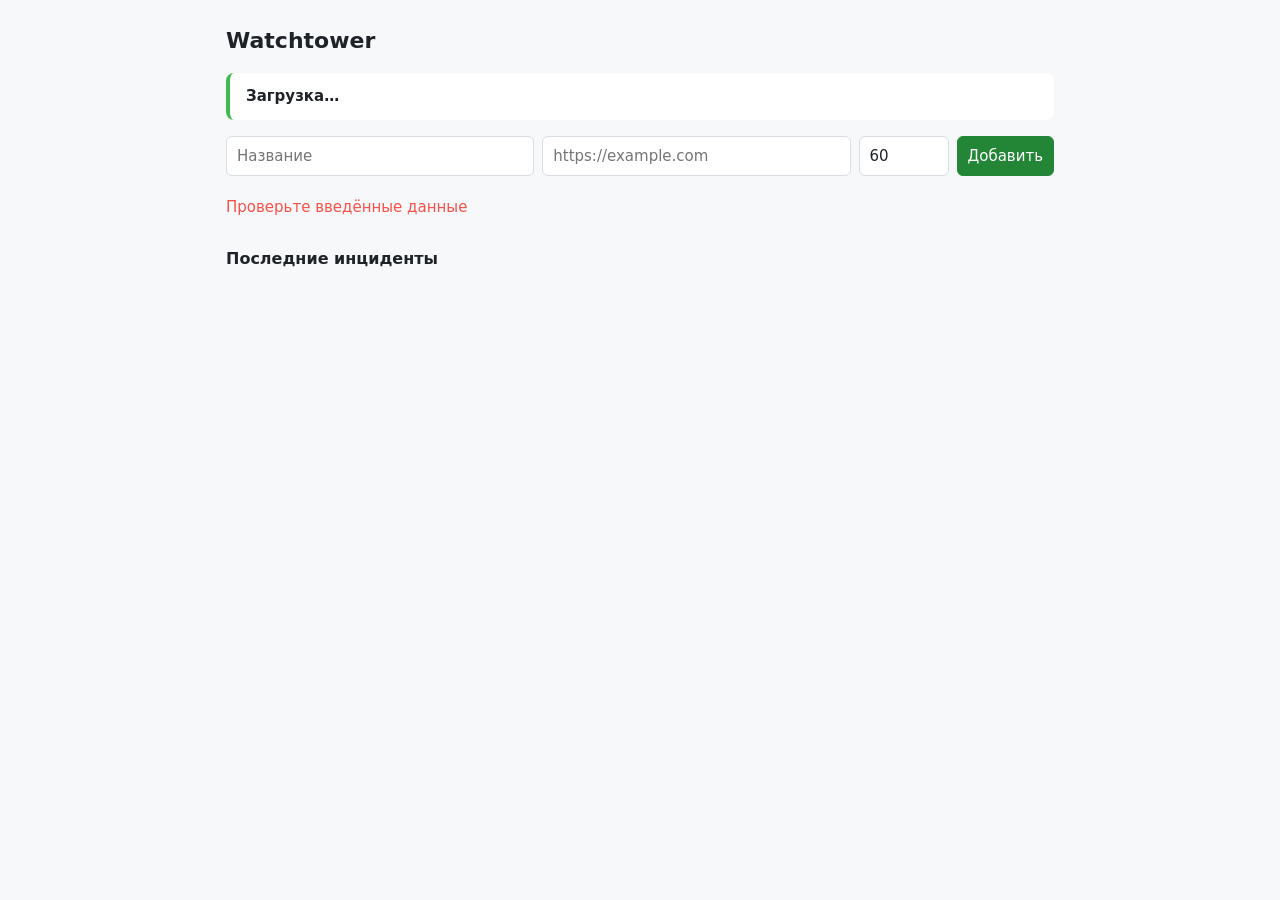
==== app/static/index.html @ 0d5c4fd4 "Add Watchtower: uptime monitoring service with incidents and alerts FastAPI + SQLAlchemy async servi" ====
<!doctype html>
<html lang="ru">
<head>
<meta charset="utf-8">
<meta name="viewport" content="width=device-width, initial-scale=1">
<title>Watchtower</title>
<style>
  :root { --bg:#0f1419; --card:#1a2028; --text:#e6e9ee; --muted:#8b95a3; --up:#3fb950; --down:#f85149; --unk:#8b95a3; --line:#2a323d; }
  @media (prefers-color-scheme: light) { :root { --bg:#f6f8fa; --card:#fff; --text:#1f2328; --muted:#656d76; --line:#d8dee4; } }
  * { box-sizing: border-box; }
  body { margin:0; background:var(--bg); color:var(--text); font:15px/1.5 system-ui,sans-serif; }
  main { max-width: 860px; margin: 0 auto; padding: 24px 16px; }
  h1 { font-size: 22px; margin: 0 0 16px; }
  .banner { padding:12px 16px; border-radius:8px; margin-bottom:16px; font-weight:600; background:var(--card); border-left:4px solid var(--up); }
  .banner.bad { border-color: var(--down); }
  form { display:flex; flex-wrap:wrap; gap:8px; margin-bottom:20px; }
  input, button { font:inherit; padding:8px 10px; border-radius:6px; border:1px solid var(--line); background:var(--card); color:var(--text); }
  input { flex:1 1 160px; min-width:0; }
  button { cursor:pointer; background:#238636; border-color:#238636; color:#fff; }
  button.ghost { background:transparent; color:var(--muted); border-color:var(--line); padding:4px 8px; }
  .card { background:var(--card); border:1px solid var(--line); border-radius:8px; padding:12px 16px; margin-bottom:10px; display:flex; align-items:center; gap:12px; flex-wrap:wrap; }
  .dot { width:12px; height:12px; border-radius:50%; background:var(--unk); flex:none; }
  .dot.up { background:var(--up); } .dot.down { background:var(--down); }
  .info { flex:1 1 200px; min-width:0; }
  .info b { display:block; } .info small { color:var(--muted); word-break:break-all; }
  .metrics { display:flex; gap:16px; color:var(--muted); font-size:13px; }
  .metrics span b { color:var(--text); }
  #err { color:var(--down); min-height:1.4em; margin-bottom:8px; }
  h2 { font-size:16px; margin:28px 0 8px; }
  .inc { color:var(--muted); font-size:13px; padding:4px 0; }
</style>
</head>
<body>
<main>
  <h1>Watchtower</h1>
  <div id="banner" class="banner">Загрузка…</div>
  <form id="add">
    <input name="name" placeholder="Название" required>
    <input name="url" type="url" placeholder="https://example.com" required>
    <input name="interval_seconds" type="number" min="10" value="60" title="Интервал, сек" style="flex:0 0 90px">
    <button>Добавить</button>
  </form>
  <div id="err"></div>
  <div id="list"></div>
  <h2>Последние инциденты</h2>
  <div id="incidents"></div>
</main>
<script>
const $ = s => document.querySelector(s);
const esc = s => String(s ?? "").replace(/[&<>"']/g, c => ({"&":"&amp;","<":"&lt;",">":"&gt;",'"':"&quot;","'":"&#39;"}[c]));
let apiKey = localStorage.getItem("wt_key") || "";

async function api(path, opts = {}) {
  const r = await fetch("/api" + path, { ...opts, headers: { "Content-Type": "application/json", "X-API-Key": apiKey } });
  if (r.status === 401) {
    apiKey = prompt("API-ключ:") || "";
    localStorage.setItem("wt_key", apiKey);
    return api(path, opts);
  }
  if (!r.ok) {
    const d = (await r.json().catch(() => ({}))).detail;
    throw new Error(typeof d === "string" ? d : "Проверьте введённые данные");
  }
  return r.status === 204 ? null : r.json();
}

async function refresh() {
  try {
    const monitors = await api("/monitors");
    const stats = await Promise.all(monitors.map(m => api(`/monitors/${m.id}/stats`)));
    const down = monitors.filter(m => m.status === "down").length;
    $("#banner").className = "banner" + (down ? " bad" : "");
    $("#banner").textContent = !monitors.length ? "Добавьте первый монитор"
      : down ? `Проблемы: недоступно ${down} из ${monitors.length}` : "Все системы работают";
    $("#list").innerHTML = monitors.map((m, i) => {
      const s = stats[i], up = s.uptime_percent["24h"], lat = s.latency_ms_24h;
      return `<div class="card">
        <span class="dot ${esc(m.status)}"></span>
        <div class="info"><b>${esc(m.name)}</b><small>${esc(m.url)}</small></div>
        <div class="metrics">
          <span>Uptime 24ч <b>${up ?? "—"}${up != null ? "%" : ""}</b></span>
          <span>p95 <b>${lat.p95 ?? "—"}${lat.p95 != null ? " мс" : ""}</b></span>
        </div>
        <button class="ghost" data-del="${m.id}">Удалить</button></div>`;
    }).join("");
    const names = Object.fromEntries(monitors.map(m => [m.id, m.name]));
    const inc = await api("/incidents?limit=10");
    $("#incidents").innerHTML = inc.length ? inc.map(i =>
      `<div class="inc">${esc(names[i.monitor_id] ?? "#" + i.monitor_id)} — ${new Date(i.started_at).toLocaleString()}
       ${i.resolved_at ? "→ " + new Date(i.resolved_at).toLocaleString() : "<b style='color:var(--down)'>идёт</b>"}
       ${i.last_error ? "· " + esc(i.last_error) : ""}</div>`).join("") : '<div class="inc">Инцидентов нет</div>';
  } catch (e) { $("#err").textContent = e.message; }
}

$("#add").addEventListener("submit", async e => {
  e.preventDefault(); $("#err").textContent = "";
  const f = Object.fromEntries(new FormData(e.target));
  f.interval_seconds = +f.interval_seconds;
  try { await api("/monitors", { method: "POST", body: JSON.stringify(f) }); e.target.reset(); refresh(); }
  catch (er) { $("#err").textContent = typeof er.message === "string" ? er.message : "Ошибка"; }
});
$("#list").addEventListener("click", async e => {
  const id = e.target.dataset.del;
  if (id && confirm("Удалить монитор?")) { await api("/monitors/" + id, { method: "DELETE" }); refresh(); }
});
refresh(); setInterval(refresh, 10000);
</script>
</body>
</html>
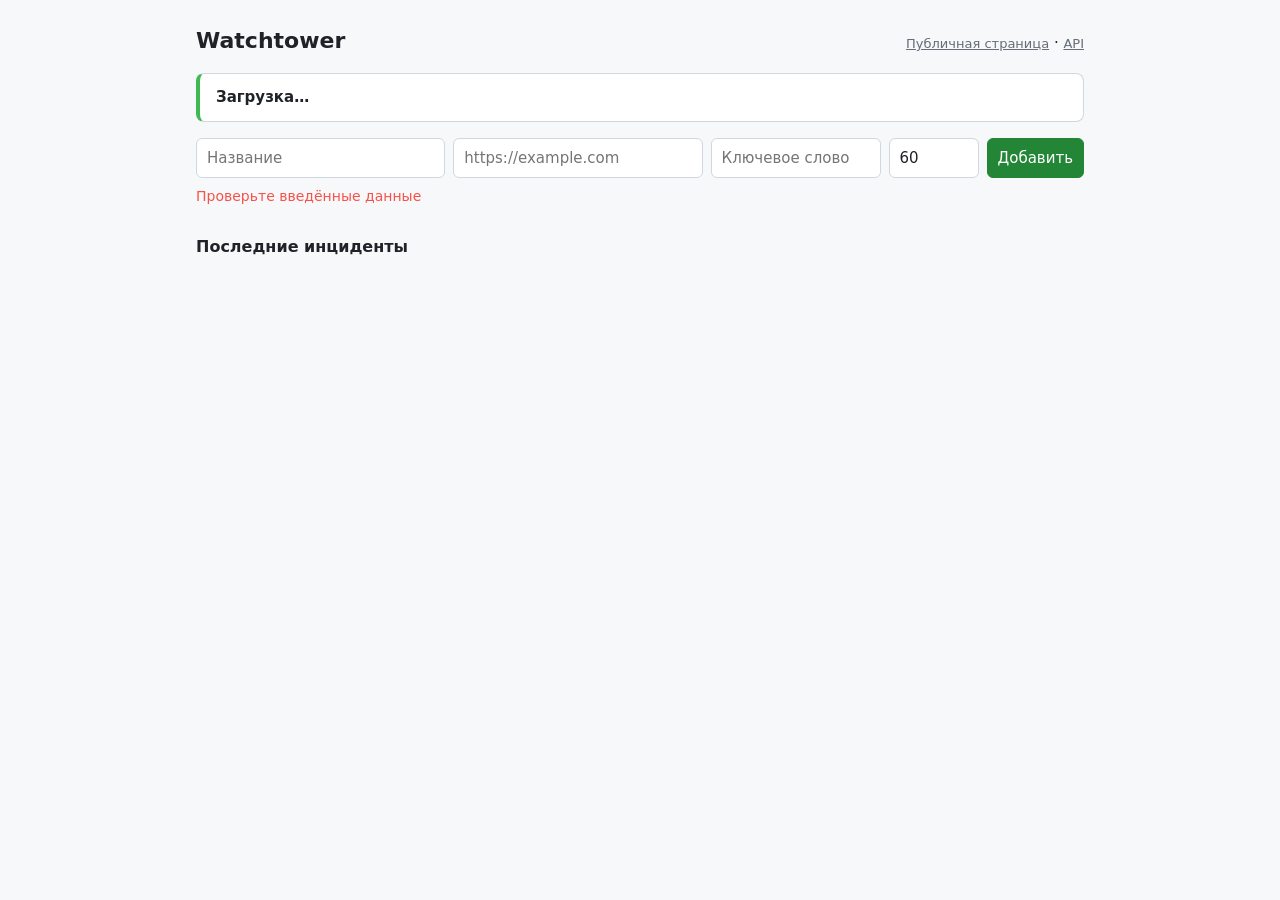
==== commit c4849747: "Harden core and add status page, TLS expiry, outbox, Postgres, migrations Reliability and security: " ====
--- a/app/static/index.html
+++ b/app/static/index.html
@@ -5,39 +5,52 @@
 <meta name="viewport" content="width=device-width, initial-scale=1">
 <title>Watchtower</title>
 <style>
-  :root { --bg:#0f1419; --card:#1a2028; --text:#e6e9ee; --muted:#8b95a3; --up:#3fb950; --down:#f85149; --unk:#8b95a3; --line:#2a323d; }
-  @media (prefers-color-scheme: light) { :root { --bg:#f6f8fa; --card:#fff; --text:#1f2328; --muted:#656d76; --line:#d8dee4; } }
+  :root { --bg:#0d1117; --card:#161b22; --text:#e6edf3; --muted:#8b949e; --up:#3fb950; --down:#f85149; --warn:#d29922; --unk:#484f58; --line:#30363d; --accent:#238636; }
+  @media (prefers-color-scheme: light) { :root { --bg:#f6f8fa; --card:#fff; --text:#1f2328; --muted:#656d76; --line:#d0d7de; --unk:#afb8c1; } }
   * { box-sizing: border-box; }
-  body { margin:0; background:var(--bg); color:var(--text); font:15px/1.5 system-ui,sans-serif; }
-  main { max-width: 860px; margin: 0 auto; padding: 24px 16px; }
-  h1 { font-size: 22px; margin: 0 0 16px; }
-  .banner { padding:12px 16px; border-radius:8px; margin-bottom:16px; font-weight:600; background:var(--card); border-left:4px solid var(--up); }
-  .banner.bad { border-color: var(--down); }
-  form { display:flex; flex-wrap:wrap; gap:8px; margin-bottom:20px; }
+  body { margin:0; background:var(--bg); color:var(--text); font:15px/1.5 system-ui,-apple-system,"Segoe UI",sans-serif; }
+  main { max-width: 920px; margin: 0 auto; padding: 24px 16px 48px; }
+  header { display:flex; align-items:baseline; justify-content:space-between; gap:12px; margin-bottom:16px; }
+  h1 { font-size: 22px; margin: 0; }
+  header a { color:var(--muted); font-size:13px; }
+  .banner { padding:12px 16px; border-radius:8px; margin-bottom:16px; font-weight:600; background:var(--card); border:1px solid var(--line); border-left:4px solid var(--up); }
+  .banner.bad { border-left-color: var(--down); }
+  form { display:flex; flex-wrap:wrap; gap:8px; margin-bottom:8px; }
   input, button { font:inherit; padding:8px 10px; border-radius:6px; border:1px solid var(--line); background:var(--card); color:var(--text); }
-  input { flex:1 1 160px; min-width:0; }
-  button { cursor:pointer; background:#238636; border-color:#238636; color:#fff; }
-  button.ghost { background:transparent; color:var(--muted); border-color:var(--line); padding:4px 8px; }
-  .card { background:var(--card); border:1px solid var(--line); border-radius:8px; padding:12px 16px; margin-bottom:10px; display:flex; align-items:center; gap:12px; flex-wrap:wrap; }
+  input { flex:1 1 150px; min-width:0; }
+  input.narrow { flex:0 1 90px; }
+  input.mid { flex:0 1 170px; }
+  button { cursor:pointer; background:var(--accent); border-color:var(--accent); color:#fff; }
+  button.ghost { background:transparent; color:var(--muted); border-color:var(--line); padding:3px 8px; font-size:13px; }
+  .card { background:var(--card); border:1px solid var(--line); border-radius:8px; padding:14px 16px; margin-bottom:10px; }
+  .card.paused { opacity:.6; }
+  .row { display:flex; align-items:center; gap:12px; flex-wrap:wrap; }
   .dot { width:12px; height:12px; border-radius:50%; background:var(--unk); flex:none; }
   .dot.up { background:var(--up); } .dot.down { background:var(--down); }
-  .info { flex:1 1 200px; min-width:0; }
+  .info { flex:1 1 220px; min-width:0; }
   .info b { display:block; } .info small { color:var(--muted); word-break:break-all; }
-  .metrics { display:flex; gap:16px; color:var(--muted); font-size:13px; }
-  .metrics span b { color:var(--text); }
-  #err { color:var(--down); min-height:1.4em; margin-bottom:8px; }
+  .actions { display:flex; gap:6px; }
+  .bars { display:flex; gap:2px; height:26px; margin:12px 0 8px; align-items:stretch; }
+  .bars i { flex:1 1 0; border-radius:2px; background:var(--unk); min-width:2px; }
+  .bars i.ok { background:var(--up); } .bars i.fail { background:var(--down); }
+  .metrics { display:flex; gap:18px; flex-wrap:wrap; color:var(--muted); font-size:13px; }
+  .metrics b { color:var(--text); font-weight:600; }
+  .metrics .warn b { color:var(--warn); }
+  #err { color:var(--down); min-height:1.5em; font-size:14px; }
   h2 { font-size:16px; margin:28px 0 8px; }
-  .inc { color:var(--muted); font-size:13px; padding:4px 0; }
+  .inc { color:var(--muted); font-size:13px; padding:5px 0; border-bottom:1px solid var(--line); }
+  .inc b { color:var(--text); }
 </style>
 </head>
 <body>
 <main>
-  <h1>Watchtower</h1>
+  <header><h1>Watchtower</h1><span><a href="/status">Публичная страница</a> · <a href="/docs">API</a></span></header>
   <div id="banner" class="banner">Загрузка…</div>
   <form id="add">
-    <input name="name" placeholder="Название" required>
+    <input name="name" placeholder="Название" required maxlength="100">
     <input name="url" type="url" placeholder="https://example.com" required>
-    <input name="interval_seconds" type="number" min="10" value="60" title="Интервал, сек" style="flex:0 0 90px">
+    <input name="keyword" class="mid" placeholder="Ключевое слово" title="Необязательно: текст, который должен быть на странице">
+    <input name="interval_seconds" class="narrow" type="number" min="10" max="86400" value="60" title="Интервал проверки, сек">
     <button>Добавить</button>
   </form>
   <div id="err"></div>
@@ -48,13 +61,17 @@
 <script>
 const $ = s => document.querySelector(s);
 const esc = s => String(s ?? "").replace(/[&<>"']/g, c => ({"&":"&amp;","<":"&lt;",">":"&gt;",'"':"&quot;","'":"&#39;"}[c]));
-let apiKey = localStorage.getItem("wt_key") || "";
+const fmt = (v, unit) => v == null ? "—" : `${v}${unit}`;
+let apiKey = "";
+try { apiKey = localStorage.getItem("wt_key") || ""; } catch {}
 
 async function api(path, opts = {}) {
   const r = await fetch("/api" + path, { ...opts, headers: { "Content-Type": "application/json", "X-API-Key": apiKey } });
   if (r.status === 401) {
-    apiKey = prompt("API-ключ:") || "";
-    localStorage.setItem("wt_key", apiKey);
+    const entered = prompt("API-ключ:");
+    if (!entered) throw new Error("Нужен API-ключ");
+    apiKey = entered;
+    try { localStorage.setItem("wt_key", apiKey); } catch {}
     return api(path, opts);
   }
   if (!r.ok) {
@@ -64,44 +81,66 @@
   return r.status === 204 ? null : r.json();
 }
 
+function card(m) {
+  const up = m.stats.uptime_percent, lat = m.stats.latency_ms_24h;
+  const pad = Array(Math.max(0, 40 - m.recent.length)).fill("<i></i>").join("");
+  const bars = pad + m.recent.map(c =>
+    `<i class="${c.ok ? "ok" : "fail"}" title="${new Date(c.at).toLocaleString()}${c.latency_ms != null ? " · " + Math.round(c.latency_ms) + " мс" : ""}"></i>`).join("");
+  const tlsDays = m.tls_expires_at ? Math.floor((new Date(m.tls_expires_at) - Date.now()) / 864e5) : null;
+  return `<div class="card ${m.is_active ? "" : "paused"}">
+    <div class="row">
+      <span class="dot ${m.is_active ? esc(m.status) : ""}"></span>
+      <div class="info"><b>${esc(m.name)}${m.is_active ? "" : " (пауза)"}</b><small>${esc(m.url)}</small></div>
+      <div class="actions">
+        <button class="ghost" data-toggle="${m.id}" data-active="${m.is_active}">${m.is_active ? "Пауза" : "Запустить"}</button>
+        <button class="ghost" data-del="${m.id}">Удалить</button>
+      </div>
+    </div>
+    <div class="bars">${bars}</div>
+    <div class="metrics">
+      <span>Uptime 24ч <b>${fmt(up["24h"], "%")}</b></span>
+      <span>7д <b>${fmt(up["7d"], "%")}</b></span>
+      <span>30д <b>${fmt(up["30d"], "%")}</b></span>
+      <span>Средняя <b>${fmt(lat.avg, " мс")}</b></span>
+      <span>p95 <b>${fmt(lat.p95, " мс")}</b></span>
+      ${tlsDays != null ? `<span class="${tlsDays <= 14 ? "warn" : ""}">SSL <b>${tlsDays} дн.</b></span>` : ""}
+    </div></div>`;
+}
+
 async function refresh() {
   try {
-    const monitors = await api("/monitors");
-    const stats = await Promise.all(monitors.map(m => api(`/monitors/${m.id}/stats`)));
-    const down = monitors.filter(m => m.status === "down").length;
+    const [monitors, inc] = await Promise.all([api("/summary"), api("/incidents?limit=10")]);
+    const active = monitors.filter(m => m.is_active);
+    const down = active.filter(m => m.status === "down").length;
     $("#banner").className = "banner" + (down ? " bad" : "");
     $("#banner").textContent = !monitors.length ? "Добавьте первый монитор"
-      : down ? `Проблемы: недоступно ${down} из ${monitors.length}` : "Все системы работают";
-    $("#list").innerHTML = monitors.map((m, i) => {
-      const s = stats[i], up = s.uptime_percent["24h"], lat = s.latency_ms_24h;
-      return `<div class="card">
-        <span class="dot ${esc(m.status)}"></span>
-        <div class="info"><b>${esc(m.name)}</b><small>${esc(m.url)}</small></div>
-        <div class="metrics">
-          <span>Uptime 24ч <b>${up ?? "—"}${up != null ? "%" : ""}</b></span>
-          <span>p95 <b>${lat.p95 ?? "—"}${lat.p95 != null ? " мс" : ""}</b></span>
-        </div>
-        <button class="ghost" data-del="${m.id}">Удалить</button></div>`;
-    }).join("");
+      : down ? `Проблемы: недоступно ${down} из ${active.length}` : "Все системы работают";
+    $("#list").innerHTML = monitors.map(card).join("");
     const names = Object.fromEntries(monitors.map(m => [m.id, m.name]));
-    const inc = await api("/incidents?limit=10");
     $("#incidents").innerHTML = inc.length ? inc.map(i =>
-      `<div class="inc">${esc(names[i.monitor_id] ?? "#" + i.monitor_id)} — ${new Date(i.started_at).toLocaleString()}
-       ${i.resolved_at ? "→ " + new Date(i.resolved_at).toLocaleString() : "<b style='color:var(--down)'>идёт</b>"}
+      `<div class="inc"><b>${esc(names[i.monitor_id] ?? "#" + i.monitor_id)}</b> — ${new Date(i.started_at).toLocaleString()}
+       ${i.resolved_at ? "→ " + new Date(i.resolved_at).toLocaleString() : "<b style='color:var(--down)'>идёт сейчас</b>"}
        ${i.last_error ? "· " + esc(i.last_error) : ""}</div>`).join("") : '<div class="inc">Инцидентов нет</div>';
+    $("#err").textContent = "";
   } catch (e) { $("#err").textContent = e.message; }
 }
 
 $("#add").addEventListener("submit", async e => {
-  e.preventDefault(); $("#err").textContent = "";
+  e.preventDefault();
   const f = Object.fromEntries(new FormData(e.target));
   f.interval_seconds = +f.interval_seconds;
+  if (!f.keyword) delete f.keyword;
   try { await api("/monitors", { method: "POST", body: JSON.stringify(f) }); e.target.reset(); refresh(); }
-  catch (er) { $("#err").textContent = typeof er.message === "string" ? er.message : "Ошибка"; }
+  catch (er) { $("#err").textContent = er.message; }
 });
 $("#list").addEventListener("click", async e => {
-  const id = e.target.dataset.del;
-  if (id && confirm("Удалить монитор?")) { await api("/monitors/" + id, { method: "DELETE" }); refresh(); }
+  const d = e.target.dataset;
+  try {
+    if (d.del && confirm("Удалить монитор вместе с историей?")) await api("/monitors/" + d.del, { method: "DELETE" });
+    else if (d.toggle) await api("/monitors/" + d.toggle, { method: "PATCH", body: JSON.stringify({ is_active: d.active !== "true" }) });
+    else return;
+    refresh();
+  } catch (er) { $("#err").textContent = er.message; }
 });
 refresh(); setInterval(refresh, 10000);
 </script>
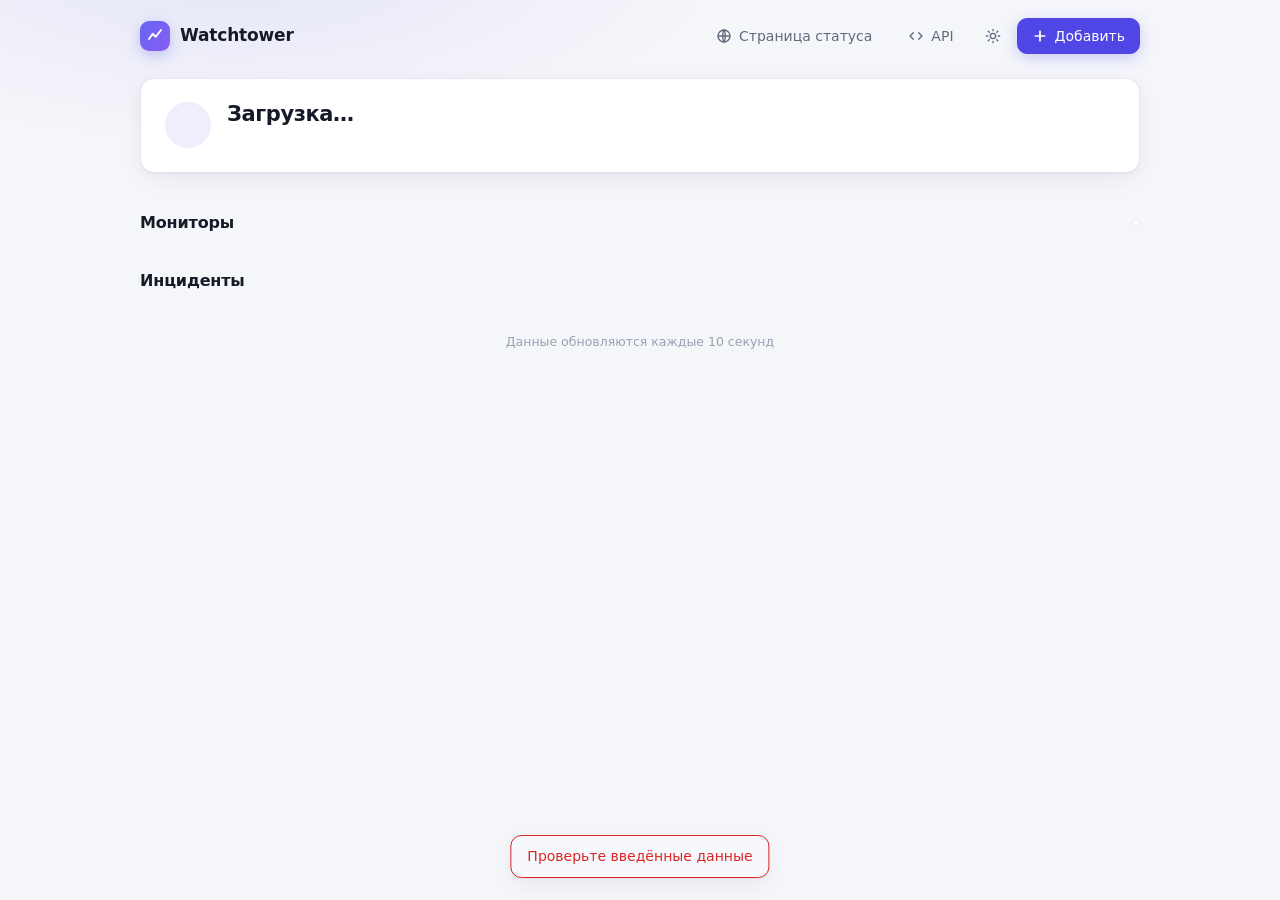
==== commit 511ed2ef: "Redesign dashboard and status page - Summary hero, stat tiles, filters, latency sparkline per monito" ====
--- a/app/static/index.html
+++ b/app/static/index.html
@@ -4,145 +4,483 @@
 <meta charset="utf-8">
 <meta name="viewport" content="width=device-width, initial-scale=1">
 <title>Watchtower</title>
+<link rel="icon" href="data:image/svg+xml,%3Csvg xmlns='http://www.w3.org/2000/svg' viewBox='0 0 32 32'%3E%3Crect width='32' height='32' rx='8' fill='%236366f1'/%3E%3Cpath d='M9 21l4-6 4 3 6-9' stroke='white' stroke-width='2.6' fill='none' stroke-linecap='round' stroke-linejoin='round'/%3E%3C/svg%3E">
 <style>
-  :root { --bg:#0d1117; --card:#161b22; --text:#e6edf3; --muted:#8b949e; --up:#3fb950; --down:#f85149; --warn:#d29922; --unk:#484f58; --line:#30363d; --accent:#238636; }
-  @media (prefers-color-scheme: light) { :root { --bg:#f6f8fa; --card:#fff; --text:#1f2328; --muted:#656d76; --line:#d0d7de; --unk:#afb8c1; } }
-  * { box-sizing: border-box; }
-  body { margin:0; background:var(--bg); color:var(--text); font:15px/1.5 system-ui,-apple-system,"Segoe UI",sans-serif; }
-  main { max-width: 920px; margin: 0 auto; padding: 24px 16px 48px; }
-  header { display:flex; align-items:baseline; justify-content:space-between; gap:12px; margin-bottom:16px; }
-  h1 { font-size: 22px; margin: 0; }
-  header a { color:var(--muted); font-size:13px; }
-  .banner { padding:12px 16px; border-radius:8px; margin-bottom:16px; font-weight:600; background:var(--card); border:1px solid var(--line); border-left:4px solid var(--up); }
-  .banner.bad { border-left-color: var(--down); }
-  form { display:flex; flex-wrap:wrap; gap:8px; margin-bottom:8px; }
-  input, button { font:inherit; padding:8px 10px; border-radius:6px; border:1px solid var(--line); background:var(--card); color:var(--text); }
-  input { flex:1 1 150px; min-width:0; }
-  input.narrow { flex:0 1 90px; }
-  input.mid { flex:0 1 170px; }
-  button { cursor:pointer; background:var(--accent); border-color:var(--accent); color:#fff; }
-  button.ghost { background:transparent; color:var(--muted); border-color:var(--line); padding:3px 8px; font-size:13px; }
-  .card { background:var(--card); border:1px solid var(--line); border-radius:8px; padding:14px 16px; margin-bottom:10px; }
-  .card.paused { opacity:.6; }
-  .row { display:flex; align-items:center; gap:12px; flex-wrap:wrap; }
-  .dot { width:12px; height:12px; border-radius:50%; background:var(--unk); flex:none; }
-  .dot.up { background:var(--up); } .dot.down { background:var(--down); }
-  .info { flex:1 1 220px; min-width:0; }
-  .info b { display:block; } .info small { color:var(--muted); word-break:break-all; }
-  .actions { display:flex; gap:6px; }
-  .bars { display:flex; gap:2px; height:26px; margin:12px 0 8px; align-items:stretch; }
-  .bars i { flex:1 1 0; border-radius:2px; background:var(--unk); min-width:2px; }
-  .bars i.ok { background:var(--up); } .bars i.fail { background:var(--down); }
-  .metrics { display:flex; gap:18px; flex-wrap:wrap; color:var(--muted); font-size:13px; }
-  .metrics b { color:var(--text); font-weight:600; }
-  .metrics .warn b { color:var(--warn); }
-  #err { color:var(--down); min-height:1.5em; font-size:14px; }
-  h2 { font-size:16px; margin:28px 0 8px; }
-  .inc { color:var(--muted); font-size:13px; padding:5px 0; border-bottom:1px solid var(--line); }
-  .inc b { color:var(--text); }
+  :root {
+    --bg:#0b0d12; --bg2:#10131a; --card:#151922; --card2:#1b202b; --line:#252b38; --line2:#323a4a;
+    --text:#eef1f6; --muted:#8d97a8; --faint:#5d6677;
+    --accent:#6366f1; --accent2:#818cf8; --accent-soft:rgba(99,102,241,.14);
+    --up:#34d399; --up-soft:rgba(52,211,153,.13); --down:#f87171; --down-soft:rgba(248,113,113,.13);
+    --warn:#fbbf24; --warn-soft:rgba(251,191,36,.13); --idle:#3a4252;
+    --shadow:0 1px 2px rgba(0,0,0,.3), 0 8px 24px rgba(0,0,0,.18);
+    --radius:14px;
+  }
+  :root[data-theme="light"] {
+    --bg:#f5f6fa; --bg2:#eef0f6; --card:#ffffff; --card2:#f7f8fb; --line:#e4e7ee; --line2:#d3d8e2;
+    --text:#151a26; --muted:#5f6b7d; --faint:#98a2b3;
+    --accent:#4f46e5; --accent2:#4f46e5; --accent-soft:rgba(79,70,229,.09);
+    --up:#059669; --up-soft:rgba(5,150,105,.1); --down:#dc2626; --down-soft:rgba(220,38,38,.09);
+    --warn:#b45309; --warn-soft:rgba(180,83,9,.1); --idle:#d5dae3;
+    --shadow:0 1px 2px rgba(16,24,40,.05), 0 6px 20px rgba(16,24,40,.06);
+  }
+  * { box-sizing:border-box; }
+  html { color-scheme:dark; } html[data-theme="light"] { color-scheme:light; }
+  body { margin:0; background:var(--bg); color:var(--text); font:15px/1.5 Inter,system-ui,-apple-system,"Segoe UI",Roboto,sans-serif; -webkit-font-smoothing:antialiased; }
+  body::before { content:""; position:fixed; inset:0 0 auto 0; height:340px; pointer-events:none; z-index:0;
+    background:radial-gradient(700px 260px at 18% -40px, var(--accent-soft), transparent 70%); }
+  a { color:inherit; }
+  button, input, select { font:inherit; color:inherit; }
+  .wrap { position:relative; z-index:1; max-width:1040px; margin:0 auto; padding:0 20px 64px; }
+
+  /* шапка */
+  .top { display:flex; align-items:center; gap:12px; padding:18px 0; flex-wrap:wrap; }
+  .brand { display:flex; align-items:center; gap:10px; font-weight:700; font-size:17px; letter-spacing:-.01em; margin-right:auto; }
+  .logo { width:30px; height:30px; border-radius:9px; background:linear-gradient(135deg,#6366f1,#8b5cf6); display:grid; place-items:center; box-shadow:0 4px 14px rgba(99,102,241,.35); }
+  .nav { display:flex; align-items:center; gap:6px; flex-wrap:wrap; }
+  .btn { display:inline-flex; align-items:center; gap:7px; height:36px; padding:0 14px; border-radius:10px; border:1px solid var(--line); background:var(--card); cursor:pointer; text-decoration:none; font-size:14px; font-weight:500; white-space:nowrap; transition:background .15s,border-color .15s,transform .05s; }
+  .btn:hover { border-color:var(--line2); background:var(--card2); }
+  .btn:active { transform:translateY(1px); }
+  .btn.primary { background:var(--accent); border-color:var(--accent); color:#fff; box-shadow:0 4px 14px rgba(99,102,241,.3); }
+  .btn.primary:hover { filter:brightness(1.08); }
+  .btn.ghost { background:transparent; border-color:transparent; color:var(--muted); }
+  .btn.ghost:hover { background:var(--card); color:var(--text); }
+  .btn.icon { width:36px; padding:0; justify-content:center; }
+  .btn.sm { height:30px; padding:0 10px; font-size:13px; border-radius:8px; }
+  .btn.danger:hover { color:var(--down); border-color:var(--down); background:var(--down-soft); }
+  :focus-visible { outline:2px solid var(--accent2); outline-offset:2px; }
+
+  /* сводка */
+  .hero { display:flex; align-items:center; gap:16px; padding:22px 24px; border-radius:var(--radius); background:var(--card); border:1px solid var(--line); box-shadow:var(--shadow); margin-top:6px; }
+  .hero .badge { width:46px; height:46px; border-radius:50%; display:grid; place-items:center; flex:none; background:var(--up-soft); color:var(--up); }
+  .hero.bad .badge { background:var(--down-soft); color:var(--down); }
+  .hero.idle .badge { background:var(--accent-soft); color:var(--accent2); }
+  .hero h1 { margin:0; font-size:21px; letter-spacing:-.02em; line-height:1.25; }
+  .hero p { margin:2px 0 0; color:var(--muted); font-size:13.5px; }
+  .tiles { display:grid; grid-template-columns:repeat(4,1fr); gap:12px; margin:12px 0 26px; }
+  .tile { background:var(--card); border:1px solid var(--line); border-radius:var(--radius); padding:14px 16px; box-shadow:var(--shadow); }
+  .tile small { color:var(--muted); font-size:12.5px; display:block; }
+  .tile b { font-size:24px; letter-spacing:-.02em; font-variant-numeric:tabular-nums; }
+  .tile b.up { color:var(--up); } .tile b.down { color:var(--down); }
+  .tile b span { font-size:14px; color:var(--muted); font-weight:500; margin-left:2px; }
+
+  /* список */
+  .bar { display:flex; align-items:center; gap:10px; margin-bottom:12px; flex-wrap:wrap; }
+  .bar h2 { font-size:16px; margin:0; margin-right:auto; letter-spacing:-.01em; }
+  .chips { display:flex; gap:4px; background:var(--card); border:1px solid var(--line); border-radius:10px; padding:3px; }
+  .chip { border:0; background:transparent; padding:5px 11px; border-radius:7px; cursor:pointer; font-size:13px; color:var(--muted); font-weight:500; }
+  .chip[aria-pressed="true"] { background:var(--card2); color:var(--text); box-shadow:inset 0 0 0 1px var(--line2); }
+  .chip i { font-style:normal; opacity:.7; margin-left:4px; font-variant-numeric:tabular-nums; }
+
+  .mon { background:var(--card); border:1px solid var(--line); border-radius:var(--radius); padding:16px 18px; margin-bottom:10px; box-shadow:var(--shadow); transition:border-color .15s; }
+  .mon:hover { border-color:var(--line2); }
+  .mon.down { border-color:color-mix(in srgb, var(--down) 45%, var(--line)); }
+  .mon.paused { opacity:.62; }
+  .mon-head { display:flex; align-items:center; gap:12px; }
+  .pulse { position:relative; width:10px; height:10px; border-radius:50%; background:var(--idle); flex:none; }
+  .pulse.up { background:var(--up); } .pulse.down { background:var(--down); }
+  .pulse.up::after, .pulse.down::after { content:""; position:absolute; inset:-4px; border-radius:50%; background:inherit; opacity:.35; animation:ping 2.2s ease-out infinite; }
+  @keyframes ping { 0% { transform:scale(.6); opacity:.45; } 80%,100% { transform:scale(1.5); opacity:0; } }
+  @media (prefers-reduced-motion: reduce) { .pulse::after { animation:none; } }
+  .title { min-width:0; flex:1; }
+  .title b { display:block; font-size:15.5px; letter-spacing:-.01em; white-space:nowrap; overflow:hidden; text-overflow:ellipsis; }
+  .title a { color:var(--muted); font-size:13px; text-decoration:none; display:block; white-space:nowrap; overflow:hidden; text-overflow:ellipsis; }
+  .title a:hover { color:var(--accent2); }
+  .pill { font-size:12px; font-weight:600; padding:3px 10px; border-radius:99px; white-space:nowrap; background:var(--card2); color:var(--muted); }
+  .pill.up { background:var(--up-soft); color:var(--up); } .pill.down { background:var(--down-soft); color:var(--down); }
+  .acts { display:flex; gap:4px; }
+  .mon-body { display:grid; grid-template-columns:1fr 170px; gap:18px; align-items:end; margin-top:14px; }
+  .hist { display:flex; gap:3px; height:30px; }
+  .hist i { flex:1 1 0; min-width:2px; border-radius:3px; background:var(--idle); transition:transform .1s; }
+  .hist i.ok { background:var(--up); } .hist i.fail { background:var(--down); }
+  .hist i:hover { transform:scaleY(1.18); }
+  .cap { display:flex; justify-content:space-between; font-size:11.5px; color:var(--faint); margin-top:5px; }
+  .spark { width:100%; height:46px; display:block; }
+  .spark-cap { font-size:11.5px; color:var(--faint); text-align:right; margin-top:1px; }
+  .kv { display:flex; flex-wrap:wrap; gap:8px 22px; margin-top:14px; padding-top:13px; border-top:1px solid var(--line); }
+  .kv div { font-size:12.5px; color:var(--muted); }
+  .kv b { display:block; font-size:14.5px; color:var(--text); font-weight:600; font-variant-numeric:tabular-nums; }
+  .kv .warn b { color:var(--warn); } .kv .bad b { color:var(--down); }
+  .err { margin-top:12px; padding:9px 12px; border-radius:9px; background:var(--down-soft); color:var(--down); font-size:13px; word-break:break-word; }
+
+  .empty { text-align:center; padding:54px 20px; border:1.5px dashed var(--line2); border-radius:var(--radius); color:var(--muted); }
+  .empty h3 { color:var(--text); margin:10px 0 4px; font-size:17px; }
+  .empty p { margin:0 0 18px; }
+
+  /* инциденты */
+  .section { margin-top:34px; }
+  .inc { display:flex; gap:12px; padding:12px 0; border-bottom:1px solid var(--line); font-size:14px; align-items:flex-start; }
+  .inc:last-child { border-bottom:0; }
+  .inc .mark { width:8px; height:8px; border-radius:50%; margin-top:7px; background:var(--faint); flex:none; }
+  .inc.open .mark { background:var(--down); box-shadow:0 0 0 4px var(--down-soft); }
+  .inc .what { flex:1; min-width:0; }
+  .inc .what small { display:block; color:var(--muted); font-size:13px; word-break:break-word; }
+  .inc .when { color:var(--muted); font-size:13px; text-align:right; white-space:nowrap; }
+  .inc .when b { display:block; color:var(--text); font-weight:600; }
+  .inc.open .when b { color:var(--down); }
+  .panel { background:var(--card); border:1px solid var(--line); border-radius:var(--radius); padding:4px 18px; box-shadow:var(--shadow); }
+
+  /* диалоги */
+  dialog { border:1px solid var(--line2); border-radius:16px; background:var(--card); color:var(--text); padding:0; width:min(480px, calc(100vw - 32px)); box-shadow:0 24px 70px rgba(0,0,0,.45); }
+  dialog::backdrop { background:rgba(5,7,12,.6); backdrop-filter:blur(3px); }
+  .dlg { padding:22px 22px 20px; }
+  .dlg h3 { margin:0 0 4px; font-size:18px; letter-spacing:-.01em; }
+  .dlg > p { margin:0 0 16px; color:var(--muted); font-size:13.5px; }
+  label { display:block; font-size:13px; font-weight:500; margin:12px 0 5px; }
+  label small { color:var(--faint); font-weight:400; }
+  input, select { width:100%; height:40px; padding:0 12px; border-radius:10px; border:1px solid var(--line2); background:var(--bg2); }
+  input:focus, select:focus { outline:none; border-color:var(--accent2); box-shadow:0 0 0 3px var(--accent-soft); }
+  .grid2 { display:grid; grid-template-columns:1fr 1fr; gap:0 12px; }
+  details { margin-top:14px; } summary { cursor:pointer; color:var(--muted); font-size:13.5px; }
+  .dlg-foot { display:flex; justify-content:flex-end; gap:8px; margin-top:20px; }
+  .form-err { color:var(--down); font-size:13px; margin-top:12px; min-height:1.2em; }
+
+  .toast { position:fixed; left:50%; bottom:22px; transform:translate(-50%, 20px); background:var(--card2); border:1px solid var(--line2); padding:10px 16px; border-radius:11px; font-size:14px; box-shadow:var(--shadow); opacity:0; pointer-events:none; transition:.25s; z-index:50; max-width:calc(100vw - 32px); }
+  .toast.show { opacity:1; transform:translate(-50%, 0); }
+  .toast.bad { border-color:var(--down); color:var(--down); }
+  footer { margin-top:40px; color:var(--faint); font-size:12.5px; text-align:center; }
+
+  @media (max-width: 760px) {
+    .tiles { grid-template-columns:repeat(2,1fr); }
+    .mon-body { grid-template-columns:1fr; gap:10px; }
+    .spark-wrap { display:none; }
+    .hero { padding:18px; } .hero h1 { font-size:18px; }
+    .nav .label { display:none; } .nav .btn:not(.primary) { width:36px; padding:0; justify-content:center; }
+    .nav { gap:2px; } .nav a[href="/docs"] { display:none; } .top { flex-wrap:nowrap; } .brand { font-size:16px; }
+    .pill { display:none; }
+    .inc { flex-wrap:wrap; } .inc .when { text-align:left; padding-left:20px; width:100%; }
+    .grid2 { grid-template-columns:1fr; }
+  }
 </style>
 </head>
 <body>
-<main>
-  <header><h1>Watchtower</h1><span><a href="/status">Публичная страница</a> · <a href="/docs">API</a></span></header>
-  <div id="banner" class="banner">Загрузка…</div>
-  <form id="add">
-    <input name="name" placeholder="Название" required maxlength="100">
-    <input name="url" type="url" placeholder="https://example.com" required>
-    <input name="keyword" class="mid" placeholder="Ключевое слово" title="Необязательно: текст, который должен быть на странице">
-    <input name="interval_seconds" class="narrow" type="number" min="10" max="86400" value="60" title="Интервал проверки, сек">
-    <button>Добавить</button>
+<div class="wrap">
+  <div class="top">
+    <div class="brand">
+      <span class="logo"><svg width="18" height="18" viewBox="0 0 24 24" fill="none" stroke="#fff" stroke-width="2.6" stroke-linecap="round" stroke-linejoin="round"><path d="M4 16l5-7 4 4 7-9"/></svg></span>
+      Watchtower
+    </div>
+    <div class="nav">
+      <a class="btn ghost" href="/status" title="Публичная страница статуса"><svg width="16" height="16" viewBox="0 0 24 24" fill="none" stroke="currentColor" stroke-width="2" stroke-linecap="round"><circle cx="12" cy="12" r="9"/><path d="M3 12h18M12 3c2.5 3 2.5 15 0 18M12 3c-2.5 3-2.5 15 0 18"/></svg><span class="label">Страница статуса</span></a>
+      <a class="btn ghost" href="/docs" title="Документация API"><svg width="16" height="16" viewBox="0 0 24 24" fill="none" stroke="currentColor" stroke-width="2" stroke-linecap="round" stroke-linejoin="round"><path d="M8 7l-5 5 5 5M16 7l5 5-5 5"/></svg><span class="label">API</span></a>
+      <button class="btn ghost icon" id="theme" title="Сменить тему" aria-label="Сменить тему"><svg width="16" height="16" viewBox="0 0 24 24" fill="none" stroke="currentColor" stroke-width="2" stroke-linecap="round"><circle cx="12" cy="12" r="4"/><path d="M12 2v2M12 20v2M4.9 4.9l1.4 1.4M17.7 17.7l1.4 1.4M2 12h2M20 12h2M4.9 19.1l1.4-1.4M17.7 6.3l1.4-1.4"/></svg></button>
+      <button class="btn primary" id="open-add"><svg width="16" height="16" viewBox="0 0 24 24" fill="none" stroke="currentColor" stroke-width="2.6" stroke-linecap="round"><path d="M12 5v14M5 12h14"/></svg>Добавить</button>
+    </div>
+  </div>
+
+  <div class="hero idle" id="hero">
+    <div class="badge" id="hero-icon"></div>
+    <div><h1 id="hero-title">Загрузка…</h1><p id="hero-sub">&nbsp;</p></div>
+  </div>
+  <div class="tiles" id="tiles"></div>
+
+  <div class="bar">
+    <h2>Мониторы</h2>
+    <div class="chips" id="chips"></div>
+  </div>
+  <div id="list"></div>
+
+  <div class="section">
+    <div class="bar"><h2>Инциденты</h2></div>
+    <div id="incidents"></div>
+  </div>
+  <footer>Данные обновляются каждые 10 секунд</footer>
+</div>
+
+<dialog id="add-dlg">
+  <form class="dlg" id="add" method="dialog" novalidate>
+    <h3>Новый монитор</h3>
+    <p>Сервис будет проверять адрес по расписанию и сообщит, если он перестанет отвечать.</p>
+    <label for="f-name">Название</label>
+    <input id="f-name" name="name" placeholder="Мой сайт" required maxlength="100" autocomplete="off">
+    <label for="f-url">Адрес</label>
+    <input id="f-url" name="url" type="url" placeholder="https://example.com/" required autocomplete="off">
+    <div class="grid2">
+      <div><label for="f-int">Проверять каждые</label>
+        <select id="f-int" name="interval_seconds">
+          <option value="30">30 секунд</option><option value="60">1 минуту</option>
+          <option value="300" selected>5 минут</option><option value="900">15 минут</option><option value="3600">1 час</option>
+        </select></div>
+      <div><label for="f-kw">Ключевое слово <small>необязательно</small></label>
+        <input id="f-kw" name="keyword" maxlength="200" placeholder="Текст со страницы" autocomplete="off"></div>
+    </div>
+    <details>
+      <summary>Дополнительно</summary>
+      <div class="grid2">
+        <div><label for="f-thr">Неудач подряд до алерта</label><input id="f-thr" name="failure_threshold" type="number" min="1" max="20" value="3"></div>
+        <div><label for="f-to">Таймаут, сек</label><input id="f-to" name="timeout_seconds" type="number" min="1" max="60" value="10"></div>
+        <div><label for="f-st">Ожидаемый код ответа</label><input id="f-st" name="expected_status" type="number" min="100" max="599" value="200"></div>
+      </div>
+    </details>
+    <div class="form-err" id="add-err" role="alert"></div>
+    <div class="dlg-foot">
+      <button type="button" class="btn" data-close>Отмена</button>
+      <button class="btn primary" id="add-submit">Добавить монитор</button>
+    </div>
   </form>
-  <div id="err"></div>
-  <div id="list"></div>
-  <h2>Последние инциденты</h2>
-  <div id="incidents"></div>
-</main>
+</dialog>
+
+<dialog id="key-dlg">
+  <form class="dlg" id="key-form" method="dialog">
+    <h3>Нужен API-ключ</h3>
+    <p>Панель управления закрыта ключом. Он задан в переменной <code>WT_API_KEY</code> на сервере. Ключ сохранится только в этом браузере.</p>
+    <label for="f-key">API-ключ</label>
+    <input id="f-key" type="password" autocomplete="off" required>
+    <div class="form-err" id="key-err" role="alert"></div>
+    <div class="dlg-foot"><button class="btn primary">Войти</button></div>
+  </form>
+</dialog>
+
+<dialog id="del-dlg">
+  <form class="dlg" method="dialog">
+    <h3>Удалить монитор?</h3>
+    <p id="del-text"></p>
+    <div class="dlg-foot">
+      <button type="button" class="btn" data-close>Отмена</button>
+      <button class="btn primary" id="del-ok" style="background:var(--down);border-color:var(--down);box-shadow:none">Удалить</button>
+    </div>
+  </form>
+</dialog>
+
+<div class="toast" id="toast" role="status"></div>
+
 <script>
 const $ = s => document.querySelector(s);
 const esc = s => String(s ?? "").replace(/[&<>"']/g, c => ({"&":"&amp;","<":"&lt;",">":"&gt;",'"':"&quot;","'":"&#39;"}[c]));
-const fmt = (v, unit) => v == null ? "—" : `${v}${unit}`;
-let apiKey = "";
-try { apiKey = localStorage.getItem("wt_key") || ""; } catch {}
-
+const store = { get: k => { try { return localStorage.getItem(k); } catch { return null; } }, set: (k, v) => { try { localStorage.setItem(k, v); } catch {} } };
+const ICON = {
+  ok: '<svg width="24" height="24" viewBox="0 0 24 24" fill="none" stroke="currentColor" stroke-width="2.6" stroke-linecap="round" stroke-linejoin="round"><path d="M5 12.5l4.5 4.5L19 7.5"/></svg>',
+  bad: '<svg width="24" height="24" viewBox="0 0 24 24" fill="none" stroke="currentColor" stroke-width="2.6" stroke-linecap="round"><path d="M12 7v6M12 17v.5"/></svg>',
+  idle: '<svg width="22" height="22" viewBox="0 0 24 24" fill="none" stroke="currentColor" stroke-width="2.4" stroke-linecap="round" stroke-linejoin="round"><path d="M4 16l5-7 4 4 7-9"/></svg>',
+  pause: '<svg width="14" height="14" viewBox="0 0 24 24" fill="currentColor"><rect x="6" y="5" width="4" height="14" rx="1"/><rect x="14" y="5" width="4" height="14" rx="1"/></svg>',
+  play: '<svg width="14" height="14" viewBox="0 0 24 24" fill="currentColor"><path d="M8 5.5v13l11-6.5z"/></svg>',
+  trash: '<svg width="14" height="14" viewBox="0 0 24 24" fill="none" stroke="currentColor" stroke-width="2" stroke-linecap="round" stroke-linejoin="round"><path d="M4 7h16M9 7V4h6v3M6 7l1 13h10l1-13"/></svg>',
+};
+const SLOTS = 40;
+let apiKey = store.get("wt_key") || "", filter = "all", monitors = [], loadedAt = null, keyWaiters = null;
+
+/* тема */
+const applyTheme = t => { document.documentElement.dataset.theme = t; };
+applyTheme(store.get("wt_theme") || (matchMedia("(prefers-color-scheme: light)").matches ? "light" : "dark"));
+$("#theme").onclick = () => { const t = document.documentElement.dataset.theme === "light" ? "dark" : "light"; applyTheme(t); store.set("wt_theme", t); };
+
+/* API */
+function askKey() {
+  if (!keyWaiters) {
+    keyWaiters = [];
+    $("#key-err").textContent = apiKey ? "Ключ не подошёл" : "";
+    $("#f-key").value = "";
+    $("#key-dlg").showModal();
+  }
+  return new Promise(resolve => keyWaiters.push(resolve));
+}
+$("#key-dlg").addEventListener("cancel", e => e.preventDefault());
+$("#key-form").addEventListener("submit", () => {
+  apiKey = $("#f-key").value.trim(); store.set("wt_key", apiKey);
+  const waiters = keyWaiters; keyWaiters = null; waiters.forEach(r => r());
+});
 async function api(path, opts = {}) {
   const r = await fetch("/api" + path, { ...opts, headers: { "Content-Type": "application/json", "X-API-Key": apiKey } });
-  if (r.status === 401) {
-    const entered = prompt("API-ключ:");
-    if (!entered) throw new Error("Нужен API-ключ");
-    apiKey = entered;
-    try { localStorage.setItem("wt_key", apiKey); } catch {}
-    return api(path, opts);
-  }
+  if (r.status === 401) { await askKey(); return api(path, opts); }
   if (!r.ok) {
     const d = (await r.json().catch(() => ({}))).detail;
-    throw new Error(typeof d === "string" ? d : "Проверьте введённые данные");
+    if (typeof d === "string") throw new Error(d);
+    const field = Array.isArray(d) ? d[0]?.loc?.at(-1) : null;
+    throw new Error({ url: "Некорректный адрес: он должен начинаться с http:// или https://", name: "Укажите название",
+      keyword: "Проверьте ключевое слово", interval_seconds: "Недопустимый интервал", timeout_seconds: "Таймаут — от 1 до 60 секунд",
+      failure_threshold: "Число неудач — от 1 до 20", expected_status: "Код ответа — от 100 до 599" }[field] ?? "Проверьте введённые данные");
   }
   return r.status === 204 ? null : r.json();
+}
+
+/* форматирование */
+const pct = v => v == null ? "—" : (v >= 99.995 ? "100" : v.toFixed(2)) + "%";
+const ms = v => v == null ? "—" : Math.round(v) + " мс";
+function ago(iso) {
+  if (!iso) return "ещё не проверялся";
+  const s = Math.max(0, Math.round((Date.now() - new Date(iso)) / 1000));
+  if (s < 60) return s + " сек назад";
+  if (s < 3600) return Math.floor(s / 60) + " мин назад";
+  if (s < 86400) return Math.floor(s / 3600) + " ч назад";
+  return Math.floor(s / 86400) + " дн назад";
+}
+function span(a, b) {
+  const m = Math.max(1, Math.round((new Date(b) - new Date(a)) / 60000));
+  return m < 60 ? m + " мин" : m < 1440 ? Math.floor(m / 60) + " ч" + (m % 60 ? " " + (m % 60) + " мин" : "") : Math.floor(m / 1440) + " дн " + Math.floor(m % 1440 / 60) + " ч";
+}
+const dt = iso => new Date(iso).toLocaleString("ru-RU", { day: "numeric", month: "short", hour: "2-digit", minute: "2-digit" });
+const every = s => s < 60 ? s + " сек" : s < 3600 ? s / 60 + " мин" : s / 3600 + " ч";
+
+function spark(recent) {
+  const v = recent.map(c => c.latency_ms).filter(x => x != null);
+  if (v.length < 2) return "";
+  const W = 170, H = 46, P = 4, max = Math.max(...v), min = Math.min(...v), range = max - min || 1;
+  const pts = v.map((x, i) => [P + i * (W - 2 * P) / (v.length - 1), H - P - (x - min) / range * (H - 2 * P - 6)]);
+  const line = pts.map((p, i) => (i ? "L" : "M") + p[0].toFixed(1) + " " + p[1].toFixed(1)).join(" ");
+  const last = pts[pts.length - 1];
+  return `<div class="spark-wrap"><svg class="spark" viewBox="0 0 ${W} ${H}" preserveAspectRatio="none" role="img" aria-label="График времени отклика">
+    <path d="${line} L${last[0].toFixed(1)} ${H} L${P} ${H} Z" fill="var(--accent-soft)"/>
+    <path d="${line}" fill="none" stroke="var(--accent2)" stroke-width="1.8" stroke-linejoin="round" stroke-linecap="round" vector-effect="non-scaling-stroke"/>
+  </svg><div class="spark-cap">отклик ${Math.round(min)}–${Math.round(max)} мс</div></div>`;
 }
 
 function card(m) {
   const up = m.stats.uptime_percent, lat = m.stats.latency_ms_24h;
-  const pad = Array(Math.max(0, 40 - m.recent.length)).fill("<i></i>").join("");
-  const bars = pad + m.recent.map(c =>
-    `<i class="${c.ok ? "ok" : "fail"}" title="${new Date(c.at).toLocaleString()}${c.latency_ms != null ? " · " + Math.round(c.latency_ms) + " мс" : ""}"></i>`).join("");
-  const tlsDays = m.tls_expires_at ? Math.floor((new Date(m.tls_expires_at) - Date.now()) / 864e5) : null;
-  return `<div class="card ${m.is_active ? "" : "paused"}">
-    <div class="row">
-      <span class="dot ${m.is_active ? esc(m.status) : ""}"></span>
-      <div class="info"><b>${esc(m.name)}${m.is_active ? "" : " (пауза)"}</b><small>${esc(m.url)}</small></div>
-      <div class="actions">
-        <button class="ghost" data-toggle="${m.id}" data-active="${m.is_active}">${m.is_active ? "Пауза" : "Запустить"}</button>
-        <button class="ghost" data-del="${m.id}">Удалить</button>
+  const state = !m.is_active ? "paused" : m.status;
+  const label = { up: "Работает", down: "Недоступен", unknown: "Ожидает проверки", paused: "На паузе" }[state];
+  const bars = Array(Math.max(0, SLOTS - m.recent.length)).fill("<i></i>").join("") + m.recent.slice(-SLOTS).map(c =>
+    `<i class="${c.ok ? "ok" : "fail"}" title="${esc(dt(c.at))} · ${c.ok ? "успешно" : "сбой"}${c.latency_ms != null ? " · " + Math.round(c.latency_ms) + " мс" : ""}"></i>`).join("");
+  const tls = m.tls_expires_at ? Math.floor((new Date(m.tls_expires_at) - Date.now()) / 864e5) : null;
+  const tlsCls = tls == null ? "" : tls <= 3 ? "bad" : tls <= 14 ? "warn" : "";
+  const lastFail = m.status === "down" ? [...m.recent].reverse().find(c => !c.ok) : null;
+  return `<article class="mon ${state}">
+    <div class="mon-head">
+      <span class="pulse ${m.is_active ? esc(m.status) : ""}"></span>
+      <div class="title"><b>${esc(m.name)}</b><a href="${esc(m.url)}" target="_blank" rel="noopener noreferrer">${esc(m.url.replace(/^https?:\/\//, "").replace(/\/$/, ""))}</a></div>
+      <span class="pill ${m.is_active ? esc(m.status) : ""}">${label}</span>
+      <div class="acts">
+        <button class="btn sm icon" data-toggle="${m.id}" data-active="${m.is_active}" title="${m.is_active ? "Поставить на паузу" : "Возобновить"}" aria-label="${m.is_active ? "Поставить на паузу" : "Возобновить"}">${m.is_active ? ICON.pause : ICON.play}</button>
+        <button class="btn sm icon danger" data-del="${m.id}" data-name="${esc(m.name)}" title="Удалить" aria-label="Удалить">${ICON.trash}</button>
       </div>
     </div>
-    <div class="bars">${bars}</div>
-    <div class="metrics">
-      <span>Uptime 24ч <b>${fmt(up["24h"], "%")}</b></span>
-      <span>7д <b>${fmt(up["7d"], "%")}</b></span>
-      <span>30д <b>${fmt(up["30d"], "%")}</b></span>
-      <span>Средняя <b>${fmt(lat.avg, " мс")}</b></span>
-      <span>p95 <b>${fmt(lat.p95, " мс")}</b></span>
-      ${tlsDays != null ? `<span class="${tlsDays <= 14 ? "warn" : ""}">SSL <b>${tlsDays} дн.</b></span>` : ""}
-    </div></div>`;
-}
-
+    ${m.status === "down" && m.is_active ? `<div class="err">Сайт не отвечает. Неудачных проверок подряд: ${m.consecutive_failures}</div>` : ""}
+    <div class="mon-body">
+      <div><div class="hist">${bars}</div><div class="cap"><span>последние ${SLOTS} проверок</span><span>${esc(ago(m.last_checked_at))}</span></div></div>
+      ${spark(m.recent)}
+    </div>
+    <div class="kv">
+      <div>Uptime 24 ч<b>${pct(up["24h"])}</b></div>
+      <div>7 дней<b>${pct(up["7d"])}</b></div>
+      <div>30 дней<b>${pct(up["30d"])}</b></div>
+      <div>Средний отклик<b>${ms(lat.avg)}</b></div>
+      <div>p95<b>${ms(lat.p95)}</b></div>
+      ${tls != null ? `<div class="${tlsCls}">SSL-сертификат<b>${tls < 0 ? "истёк" : tls + " дн"}</b></div>` : ""}
+      <div>Интервал<b>${every(m.interval_seconds)}</b></div>
+    </div>
+  </article>`;
+}
+
+function render(inc) {
+  const active = monitors.filter(m => m.is_active);
+  const down = active.filter(m => m.status === "down");
+  const upN = active.filter(m => m.status === "up").length;
+  const paused = monitors.length - active.length;
+  const hero = $("#hero");
+  if (!monitors.length) {
+    hero.className = "hero idle"; $("#hero-icon").innerHTML = ICON.idle;
+    $("#hero-title").textContent = "Добро пожаловать"; $("#hero-sub").textContent = "Добавьте первый сайт, и мониторинг начнётся сразу";
+  } else if (down.length) {
+    hero.className = "hero bad"; $("#hero-icon").innerHTML = ICON.bad;
+    $("#hero-title").textContent = down.length === 1 ? `Недоступен: ${down[0].name}` : `Недоступно сервисов: ${down.length} из ${active.length}`;
+    $("#hero-sub").textContent = "Уведомление отправлено. Обновлено только что";
+  } else {
+    hero.className = "hero"; $("#hero-icon").innerHTML = ICON.ok;
+    $("#hero-title").textContent = active.length ? "Все системы работают" : "Все мониторы на паузе";
+    $("#hero-sub").textContent = "Обновлено только что";
+  }
+  const ups = active.map(m => m.stats.uptime_percent["24h"]).filter(v => v != null);
+  const avgUp = ups.length ? ups.reduce((a, b) => a + b, 0) / ups.length : null;
+  const lats = active.map(m => m.stats.latency_ms_24h.avg).filter(v => v != null);
+  const avgLat = lats.length ? lats.reduce((a, b) => a + b, 0) / lats.length : null;
+  $("#tiles").innerHTML = `
+    <div class="tile"><small>Работают</small><b class="${upN ? "up" : ""}">${upN}<span>из ${active.length}</span></b></div>
+    <div class="tile"><small>Недоступны</small><b class="${down.length ? "down" : ""}">${down.length}</b></div>
+    <div class="tile"><small>Uptime за 24 часа</small><b>${avgUp == null ? "—" : pct(avgUp)}</b></div>
+    <div class="tile"><small>Средний отклик</small><b>${avgLat == null ? "—" : Math.round(avgLat) + "<span>мс</span>"}</b></div>`;
+
+  const counts = { all: monitors.length, down: down.length, paused };
+  $("#chips").innerHTML = [["all", "Все"], ["down", "Проблемы"], ["paused", "На паузе"]].map(([k, t]) =>
+    `<button class="chip" data-filter="${k}" aria-pressed="${filter === k}">${t}<i>${counts[k]}</i></button>`).join("");
+  $("#chips").style.display = monitors.length ? "" : "none";
+
+  const shown = monitors.filter(m => filter === "all" || (filter === "down" ? m.is_active && m.status === "down" : !m.is_active));
+  $("#list").innerHTML = !monitors.length
+    ? `<div class="empty"><svg width="40" height="40" viewBox="0 0 24 24" fill="none" stroke="currentColor" stroke-width="1.6" stroke-linecap="round" stroke-linejoin="round"><path d="M4 16l5-7 4 4 7-9"/><path d="M3 21h18"/></svg>
+        <h3>Пока нет ни одного монитора</h3><p>Укажите адрес сайта или API — остальное сервис сделает сам.</p>
+        <button class="btn primary" data-open-add>Добавить монитор</button></div>`
+    : shown.length ? shown.map(card).join("")
+    : `<div class="empty" style="padding:30px"><p style="margin:0">${filter === "down" ? "Проблем нет — все сервисы отвечают" : "Нет мониторов на паузе"}</p></div>`;
+
+  const names = Object.fromEntries(monitors.map(m => [m.id, m.name]));
+  $("#incidents").innerHTML = inc.length ? `<div class="panel">${inc.map(i => `<div class="inc ${i.resolved_at ? "" : "open"}">
+      <span class="mark"></span>
+      <div class="what"><b>${esc(names[i.monitor_id] ?? "Монитор #" + i.monitor_id)}</b><small>${esc(i.last_error ?? "")}</small></div>
+      <div class="when"><b>${i.resolved_at ? "Длился " + span(i.started_at, i.resolved_at) : "Идёт " + span(i.started_at, new Date())}</b>${esc(dt(i.started_at))}</div>
+    </div>`).join("")}</div>`
+    : `<div class="empty" style="padding:26px"><p style="margin:0">Инцидентов не было</p></div>`;
+}
+
+let lastInc = [];
 async function refresh() {
   try {
-    const [monitors, inc] = await Promise.all([api("/summary"), api("/incidents?limit=10")]);
-    const active = monitors.filter(m => m.is_active);
-    const down = active.filter(m => m.status === "down").length;
-    $("#banner").className = "banner" + (down ? " bad" : "");
-    $("#banner").textContent = !monitors.length ? "Добавьте первый монитор"
-      : down ? `Проблемы: недоступно ${down} из ${active.length}` : "Все системы работают";
-    $("#list").innerHTML = monitors.map(card).join("");
-    const names = Object.fromEntries(monitors.map(m => [m.id, m.name]));
-    $("#incidents").innerHTML = inc.length ? inc.map(i =>
-      `<div class="inc"><b>${esc(names[i.monitor_id] ?? "#" + i.monitor_id)}</b> — ${new Date(i.started_at).toLocaleString()}
-       ${i.resolved_at ? "→ " + new Date(i.resolved_at).toLocaleString() : "<b style='color:var(--down)'>идёт сейчас</b>"}
-       ${i.last_error ? "· " + esc(i.last_error) : ""}</div>`).join("") : '<div class="inc">Инцидентов нет</div>';
-    $("#err").textContent = "";
-  } catch (e) { $("#err").textContent = e.message; }
-}
+    [monitors, lastInc] = await Promise.all([api("/summary"), api("/incidents?limit=8")]);
+    loadedAt = Date.now();
+    render(lastInc);
+  } catch (e) { toast(e.message, true); }
+}
+function toast(text, bad) {
+  const t = $("#toast"); t.textContent = text; t.className = "toast show" + (bad ? " bad" : "");
+  clearTimeout(toast.timer); toast.timer = setTimeout(() => t.className = "toast", 3200);
+}
+
+/* действия */
+const openAdd = () => { $("#add").reset(); $("#add-err").textContent = ""; $("#add-dlg").showModal(); $("#f-name").focus(); };
+$("#open-add").onclick = openAdd;
+document.addEventListener("click", e => {
+  if (e.target.closest("[data-close]")) e.target.closest("dialog").close();
+  if (e.target.closest("[data-open-add]")) openAdd();
+  const chip = e.target.closest("[data-filter]");
+  if (chip) { filter = chip.dataset.filter; render(lastInc); }
+});
+document.querySelectorAll("dialog").forEach(d => d.addEventListener("click", e => { if (e.target === d && d.id !== "key-dlg") d.close(); }));
 
 $("#add").addEventListener("submit", async e => {
   e.preventDefault();
-  const f = Object.fromEntries(new FormData(e.target));
-  f.interval_seconds = +f.interval_seconds;
-  if (!f.keyword) delete f.keyword;
-  try { await api("/monitors", { method: "POST", body: JSON.stringify(f) }); e.target.reset(); refresh(); }
-  catch (er) { $("#err").textContent = er.message; }
+  const form = e.target, err = $("#add-err");
+  if (!form.reportValidity()) return;
+  const f = Object.fromEntries(new FormData(form));
+  const body = { name: f.name.trim(), url: f.url.trim(), interval_seconds: +f.interval_seconds,
+    failure_threshold: +f.failure_threshold, timeout_seconds: +f.timeout_seconds, expected_status: +f.expected_status };
+  if (f.keyword.trim()) body.keyword = f.keyword.trim();
+  $("#add-submit").disabled = true; err.textContent = "";
+  try {
+    await api("/monitors", { method: "POST", body: JSON.stringify(body) });
+    $("#add-dlg").close(); toast("Монитор добавлен, первая проверка — через несколько секунд"); filter = "all"; refresh();
+  } catch (er) {
+    err.textContent = { "target resolves to a non-public address": "Этот адрес ведёт во внутреннюю сеть — такие проверять нельзя",
+      "only http(s) URLs are allowed": "Адрес должен начинаться с http:// или https://" }[er.message]
+      ?? (er.message.startsWith("cannot resolve host") ? "Не удалось найти такой сайт — проверьте адрес" : er.message);
+  } finally { $("#add-submit").disabled = false; }
 });
+
+let pendingDelete = null;
 $("#list").addEventListener("click", async e => {
-  const d = e.target.dataset;
+  const b = e.target.closest("button"); if (!b) return;
   try {
-    if (d.del && confirm("Удалить монитор вместе с историей?")) await api("/monitors/" + d.del, { method: "DELETE" });
-    else if (d.toggle) await api("/monitors/" + d.toggle, { method: "PATCH", body: JSON.stringify({ is_active: d.active !== "true" }) });
-    else return;
-    refresh();
-  } catch (er) { $("#err").textContent = er.message; }
+    if (b.dataset.del) {
+      pendingDelete = b.dataset.del;
+      $("#del-text").textContent = `«${b.dataset.name}» будет удалён вместе с историей проверок и инцидентов. Отменить это нельзя.`;
+      $("#del-dlg").showModal();
+    } else if (b.dataset.toggle) {
+      const on = b.dataset.active !== "true";
+      await api("/monitors/" + b.dataset.toggle, { method: "PATCH", body: JSON.stringify({ is_active: on }) });
+      toast(on ? "Мониторинг возобновлён" : "Монитор поставлен на паузу"); refresh();
+    }
+  } catch (er) { toast(er.message, true); }
 });
-refresh(); setInterval(refresh, 10000);
+$("#del-ok").addEventListener("click", async e => {
+  e.preventDefault(); $("#del-dlg").close();
+  try { await api("/monitors/" + pendingDelete, { method: "DELETE" }); toast("Монитор удалён"); refresh(); }
+  catch (er) { toast(er.message, true); }
+});
+
+refresh();
+setInterval(refresh, 10000);
+setInterval(() => {
+  if (!loadedAt || !monitors.length) return;
+  const s = Math.round((Date.now() - loadedAt) / 1000), sub = $("#hero-sub");
+  const tail = s < 3 ? "Обновлено только что" : `Обновлено ${s} сек назад`;
+  sub.textContent = $("#hero").classList.contains("bad") ? "Уведомление отправлено. " + tail : tail;
+}, 1000);
 </script>
 </body>
 </html>
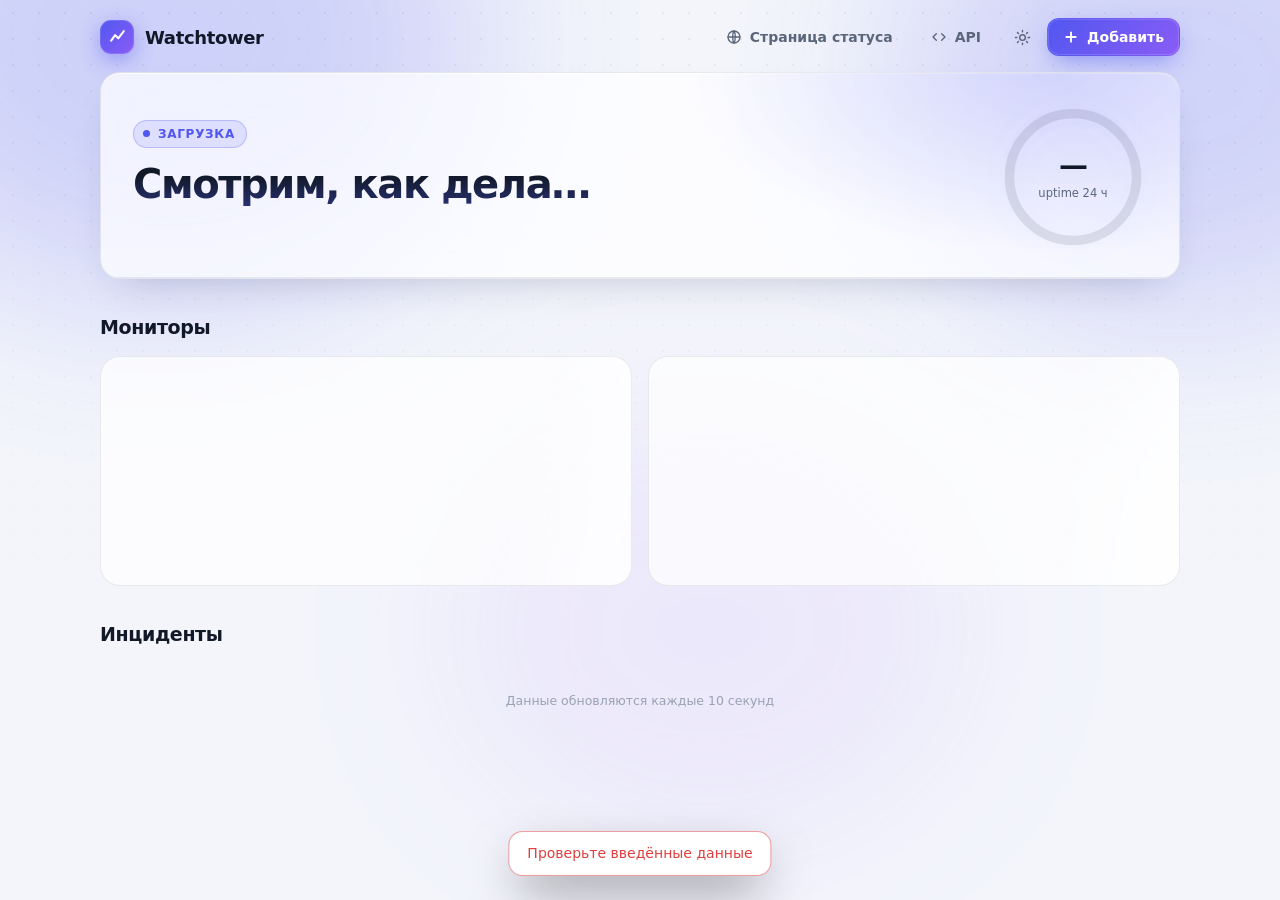
==== commit df82ea91: "Make the UI expressive: aurora background, glass cards, charts - Ambient background glow that follow" ====
--- a/app/static/index.html
+++ b/app/static/index.html
@@ -7,184 +7,249 @@
 <link rel="icon" href="data:image/svg+xml,%3Csvg xmlns='http://www.w3.org/2000/svg' viewBox='0 0 32 32'%3E%3Crect width='32' height='32' rx='8' fill='%236366f1'/%3E%3Cpath d='M9 21l4-6 4 3 6-9' stroke='white' stroke-width='2.6' fill='none' stroke-linecap='round' stroke-linejoin='round'/%3E%3C/svg%3E">
 <style>
   :root {
-    --bg:#0b0d12; --bg2:#10131a; --card:#151922; --card2:#1b202b; --line:#252b38; --line2:#323a4a;
-    --text:#eef1f6; --muted:#8d97a8; --faint:#5d6677;
-    --accent:#6366f1; --accent2:#818cf8; --accent-soft:rgba(99,102,241,.14);
-    --up:#34d399; --up-soft:rgba(52,211,153,.13); --down:#f87171; --down-soft:rgba(248,113,113,.13);
-    --warn:#fbbf24; --warn-soft:rgba(251,191,36,.13); --idle:#3a4252;
-    --shadow:0 1px 2px rgba(0,0,0,.3), 0 8px 24px rgba(0,0,0,.18);
-    --radius:14px;
+    --bg:#07080c; --glass:rgba(22,26,36,.62); --glass2:rgba(30,35,48,.7); --solid:#141821; --line:rgba(255,255,255,.08); --line2:rgba(255,255,255,.16);
+    --text:#f2f4f8; --muted:#939db0; --faint:#5f6879; --field:rgba(8,10,15,.6);
+    --accent:#7c83ff; --accent-rgb:124,131,255; --violet:#b07cff;
+    --up:#3ddc97; --up-rgb:61,220,151; --down:#ff6b6b; --down-rgb:255,107,107; --warn:#ffc24b; --idle:rgba(255,255,255,.1);
+    --shadow:0 1px 0 rgba(255,255,255,.04) inset, 0 20px 50px -20px rgba(0,0,0,.6);
+    --state-rgb:var(--accent-rgb); --aurora:.5; --grid:rgba(255,255,255,.05); --r:20px;
   }
   :root[data-theme="light"] {
-    --bg:#f5f6fa; --bg2:#eef0f6; --card:#ffffff; --card2:#f7f8fb; --line:#e4e7ee; --line2:#d3d8e2;
-    --text:#151a26; --muted:#5f6b7d; --faint:#98a2b3;
-    --accent:#4f46e5; --accent2:#4f46e5; --accent-soft:rgba(79,70,229,.09);
-    --up:#059669; --up-soft:rgba(5,150,105,.1); --down:#dc2626; --down-soft:rgba(220,38,38,.09);
-    --warn:#b45309; --warn-soft:rgba(180,83,9,.1); --idle:#d5dae3;
-    --shadow:0 1px 2px rgba(16,24,40,.05), 0 6px 20px rgba(16,24,40,.06);
-  }
+    --bg:#f3f5fb; --glass:rgba(255,255,255,.72); --glass2:rgba(255,255,255,.9); --solid:#ffffff; --line:rgba(15,23,42,.08); --line2:rgba(15,23,42,.18);
+    --text:#111827; --muted:#5b667a; --faint:#98a2b3; --field:rgba(255,255,255,.9);
+    --accent:#5057f0; --accent-rgb:80,87,240; --violet:#8b5cf6;
+    --up:#0f9f6e; --up-rgb:15,159,110; --down:#e03e3e; --down-rgb:224,62,62; --warn:#b7791f; --idle:rgba(15,23,42,.1);
+    --shadow:0 1px 0 rgba(255,255,255,.8) inset, 0 18px 40px -22px rgba(30,41,90,.28);
+    --aurora:.3; --grid:rgba(15,23,42,.06);
+  }
+  body[data-state="ok"] { --state-rgb:var(--up-rgb); } body[data-state="bad"] { --state-rgb:var(--down-rgb); }
   * { box-sizing:border-box; }
   html { color-scheme:dark; } html[data-theme="light"] { color-scheme:light; }
-  body { margin:0; background:var(--bg); color:var(--text); font:15px/1.5 Inter,system-ui,-apple-system,"Segoe UI",Roboto,sans-serif; -webkit-font-smoothing:antialiased; }
-  body::before { content:""; position:fixed; inset:0 0 auto 0; height:340px; pointer-events:none; z-index:0;
-    background:radial-gradient(700px 260px at 18% -40px, var(--accent-soft), transparent 70%); }
-  a { color:inherit; }
-  button, input, select { font:inherit; color:inherit; }
-  .wrap { position:relative; z-index:1; max-width:1040px; margin:0 auto; padding:0 20px 64px; }
+  body { margin:0; background:var(--bg); color:var(--text); font:15px/1.5 Inter,system-ui,-apple-system,"Segoe UI",Roboto,sans-serif; -webkit-font-smoothing:antialiased; overflow-x:hidden; }
+  a { color:inherit; } button, input, select { font:inherit; color:inherit; }
+  .num { font-variant-numeric:tabular-nums; }
+
+  /* живой фон */
+  .sky { position:fixed; inset:0; z-index:0; pointer-events:none; overflow:hidden; }
+  .sky i { position:absolute; border-radius:50%; filter:blur(90px); opacity:var(--aurora); transition:background 1.2s; will-change:transform; }
+  .sky i:nth-child(1) { width:640px; height:520px; left:-160px; top:-220px; background:rgba(var(--state-rgb),.75); animation:drift1 26s ease-in-out infinite alternate; }
+  .sky i:nth-child(2) { width:560px; height:480px; right:-180px; top:-160px; background:rgba(var(--accent-rgb),.7); animation:drift2 32s ease-in-out infinite alternate; }
+  .sky i:nth-child(3) { width:520px; height:420px; left:35%; top:420px; background:rgba(176,124,255,.35); animation:drift1 38s ease-in-out infinite alternate-reverse; }
+  .sky::after { content:""; position:absolute; inset:0; background-image:radial-gradient(var(--grid) 1px, transparent 1px); background-size:26px 26px;
+    -webkit-mask-image:linear-gradient(#000, transparent 75%); mask-image:linear-gradient(#000, transparent 75%); }
+  @keyframes drift1 { to { transform:translate(90px, 60px) scale(1.12); } }
+  @keyframes drift2 { to { transform:translate(-80px, 80px) scale(1.08); } }
+
+  .wrap { position:relative; z-index:1; max-width:1120px; margin:0 auto; padding:0 20px 72px; }
+  .glass { background:var(--glass); border:1px solid var(--line); border-radius:var(--r); box-shadow:var(--shadow); -webkit-backdrop-filter:blur(18px) saturate(1.3); backdrop-filter:blur(18px) saturate(1.3); }
 
   /* шапка */
-  .top { display:flex; align-items:center; gap:12px; padding:18px 0; flex-wrap:wrap; }
-  .brand { display:flex; align-items:center; gap:10px; font-weight:700; font-size:17px; letter-spacing:-.01em; margin-right:auto; }
-  .logo { width:30px; height:30px; border-radius:9px; background:linear-gradient(135deg,#6366f1,#8b5cf6); display:grid; place-items:center; box-shadow:0 4px 14px rgba(99,102,241,.35); }
-  .nav { display:flex; align-items:center; gap:6px; flex-wrap:wrap; }
-  .btn { display:inline-flex; align-items:center; gap:7px; height:36px; padding:0 14px; border-radius:10px; border:1px solid var(--line); background:var(--card); cursor:pointer; text-decoration:none; font-size:14px; font-weight:500; white-space:nowrap; transition:background .15s,border-color .15s,transform .05s; }
-  .btn:hover { border-color:var(--line2); background:var(--card2); }
-  .btn:active { transform:translateY(1px); }
-  .btn.primary { background:var(--accent); border-color:var(--accent); color:#fff; box-shadow:0 4px 14px rgba(99,102,241,.3); }
-  .btn.primary:hover { filter:brightness(1.08); }
+  .top { display:flex; align-items:center; gap:12px; padding:18px 0 16px; }
+  .brand { display:flex; align-items:center; gap:11px; font-weight:700; font-size:18px; letter-spacing:-.02em; margin-right:auto; }
+  .logo { width:34px; height:34px; border-radius:11px; background:linear-gradient(135deg,var(--accent),var(--violet)); display:grid; place-items:center; box-shadow:0 6px 20px rgba(var(--accent-rgb),.45), 0 0 0 1px rgba(255,255,255,.12) inset; }
+  .nav { display:flex; align-items:center; gap:6px; }
+  .btn { display:inline-flex; align-items:center; gap:8px; height:38px; padding:0 15px; border-radius:12px; border:1px solid var(--line); background:var(--glass); cursor:pointer; text-decoration:none; font-size:14px; font-weight:550; white-space:nowrap; transition:background .15s,border-color .15s,transform .08s,box-shadow .2s; }
+  .btn:hover { border-color:var(--line2); background:var(--glass2); }
+  .btn:active { transform:scale(.97); }
+  .btn.primary { background:linear-gradient(135deg,var(--accent),var(--violet)); border-color:transparent; color:#fff; box-shadow:0 8px 24px -6px rgba(var(--accent-rgb),.6), 0 0 0 1px rgba(255,255,255,.14) inset; }
+  .btn.primary:hover { box-shadow:0 10px 30px -6px rgba(var(--accent-rgb),.8), 0 0 0 1px rgba(255,255,255,.2) inset; filter:brightness(1.06); }
   .btn.ghost { background:transparent; border-color:transparent; color:var(--muted); }
-  .btn.ghost:hover { background:var(--card); color:var(--text); }
-  .btn.icon { width:36px; padding:0; justify-content:center; }
-  .btn.sm { height:30px; padding:0 10px; font-size:13px; border-radius:8px; }
-  .btn.danger:hover { color:var(--down); border-color:var(--down); background:var(--down-soft); }
-  :focus-visible { outline:2px solid var(--accent2); outline-offset:2px; }
+  .btn.ghost:hover { background:var(--glass); color:var(--text); }
+  .btn.icon { width:38px; padding:0; justify-content:center; }
+  .btn.sm { height:30px; width:30px; padding:0; justify-content:center; border-radius:9px; color:var(--muted); background:transparent; border-color:transparent; }
+  .btn.sm:hover { color:var(--text); background:var(--glass2); border-color:var(--line); }
+  .btn.sm.danger:hover { color:var(--down); background:rgba(var(--down-rgb),.12); border-color:rgba(var(--down-rgb),.4); }
+  :focus-visible { outline:2px solid var(--accent); outline-offset:2px; }
 
   /* сводка */
-  .hero { display:flex; align-items:center; gap:16px; padding:22px 24px; border-radius:var(--radius); background:var(--card); border:1px solid var(--line); box-shadow:var(--shadow); margin-top:6px; }
-  .hero .badge { width:46px; height:46px; border-radius:50%; display:grid; place-items:center; flex:none; background:var(--up-soft); color:var(--up); }
-  .hero.bad .badge { background:var(--down-soft); color:var(--down); }
-  .hero.idle .badge { background:var(--accent-soft); color:var(--accent2); }
-  .hero h1 { margin:0; font-size:21px; letter-spacing:-.02em; line-height:1.25; }
-  .hero p { margin:2px 0 0; color:var(--muted); font-size:13.5px; }
-  .tiles { display:grid; grid-template-columns:repeat(4,1fr); gap:12px; margin:12px 0 26px; }
-  .tile { background:var(--card); border:1px solid var(--line); border-radius:var(--radius); padding:14px 16px; box-shadow:var(--shadow); }
-  .tile small { color:var(--muted); font-size:12.5px; display:block; }
-  .tile b { font-size:24px; letter-spacing:-.02em; font-variant-numeric:tabular-nums; }
-  .tile b.up { color:var(--up); } .tile b.down { color:var(--down); }
-  .tile b span { font-size:14px; color:var(--muted); font-weight:500; margin-left:2px; }
+  .hero { position:relative; overflow:hidden; padding:30px 32px 0; }
+  .hero::before { content:""; position:absolute; inset:0; pointer-events:none; background:radial-gradient(520px 260px at 88% 0%, rgba(var(--state-rgb),.2), transparent 70%); transition:background 1s; }
+  .hero-main { position:relative; display:flex; align-items:center; gap:28px; }
+  .hero-text { flex:1; min-width:0; }
+  .live { display:inline-flex; align-items:center; gap:8px; font-size:12px; font-weight:650; letter-spacing:.06em; text-transform:uppercase; color:rgb(var(--state-rgb)); background:rgba(var(--state-rgb),.12); border:1px solid rgba(var(--state-rgb),.28); padding:4px 11px 4px 9px; border-radius:99px; }
+  .live::before { content:""; width:7px; height:7px; border-radius:50%; background:currentColor; box-shadow:0 0 0 0 rgba(var(--state-rgb),.6); animation:beat 2s infinite; }
+  @keyframes beat { 70% { box-shadow:0 0 0 8px rgba(var(--state-rgb),0); } 100% { box-shadow:0 0 0 0 rgba(var(--state-rgb),0); } }
+  .hero h1 { margin:14px 0 6px; font-size:clamp(26px, 4.2vw, 40px); line-height:1.1; letter-spacing:-.035em; font-weight:750;
+    background:linear-gradient(180deg, var(--text) 30%, color-mix(in srgb, var(--text) 62%, rgb(var(--state-rgb)))); -webkit-background-clip:text; background-clip:text; color:transparent; }
+  .hero p { margin:0; color:var(--muted); font-size:15px; }
+  .ring { position:relative; width:148px; height:148px; flex:none; }
+  .ring svg { width:100%; height:100%; transform:rotate(-90deg); filter:drop-shadow(0 0 14px rgba(var(--state-rgb),.45)); }
+  .ring .track { fill:none; stroke:var(--idle); stroke-width:9; }
+  .ring .val { fill:none; stroke:url(#ring-grad); stroke-width:9; stroke-linecap:round; stroke-dasharray:377; stroke-dashoffset:377; transition:stroke-dashoffset 1.4s cubic-bezier(.2,.8,.2,1); }
+  .ring .in { position:absolute; inset:0; display:grid; place-content:center; text-align:center; }
+  .ring b { font-size:29px; letter-spacing:-.04em; line-height:1; }
+  .ring small { color:var(--muted); font-size:11.5px; margin-top:5px; display:block; }
+  .stats { position:relative; display:grid; grid-template-columns:repeat(4,1fr); margin:26px -32px 0; border-top:1px solid var(--line); }
+  .stat { padding:16px 32px 18px; border-right:1px solid var(--line); display:flex; gap:12px; align-items:center; min-width:0; }
+  .stat:last-child { border-right:0; }
+  .stat .ic { width:36px; height:36px; border-radius:11px; display:grid; place-items:center; flex:none; background:rgba(var(--accent-rgb),.13); color:var(--accent); }
+  .stat.up .ic { background:rgba(var(--up-rgb),.13); color:var(--up); } .stat.down .ic { background:rgba(var(--down-rgb),.13); color:var(--down); }
+  .stat small { color:var(--muted); font-size:12.5px; display:block; white-space:nowrap; }
+  .stat b { font-size:21px; letter-spacing:-.03em; line-height:1.2; white-space:nowrap; }
+  .stat b span { font-size:13px; color:var(--muted); font-weight:500; margin-left:3px; letter-spacing:0; }
 
   /* список */
-  .bar { display:flex; align-items:center; gap:10px; margin-bottom:12px; flex-wrap:wrap; }
-  .bar h2 { font-size:16px; margin:0; margin-right:auto; letter-spacing:-.01em; }
-  .chips { display:flex; gap:4px; background:var(--card); border:1px solid var(--line); border-radius:10px; padding:3px; }
-  .chip { border:0; background:transparent; padding:5px 11px; border-radius:7px; cursor:pointer; font-size:13px; color:var(--muted); font-weight:500; }
-  .chip[aria-pressed="true"] { background:var(--card2); color:var(--text); box-shadow:inset 0 0 0 1px var(--line2); }
-  .chip i { font-style:normal; opacity:.7; margin-left:4px; font-variant-numeric:tabular-nums; }
-
-  .mon { background:var(--card); border:1px solid var(--line); border-radius:var(--radius); padding:16px 18px; margin-bottom:10px; box-shadow:var(--shadow); transition:border-color .15s; }
-  .mon:hover { border-color:var(--line2); }
-  .mon.down { border-color:color-mix(in srgb, var(--down) 45%, var(--line)); }
-  .mon.paused { opacity:.62; }
-  .mon-head { display:flex; align-items:center; gap:12px; }
-  .pulse { position:relative; width:10px; height:10px; border-radius:50%; background:var(--idle); flex:none; }
-  .pulse.up { background:var(--up); } .pulse.down { background:var(--down); }
-  .pulse.up::after, .pulse.down::after { content:""; position:absolute; inset:-4px; border-radius:50%; background:inherit; opacity:.35; animation:ping 2.2s ease-out infinite; }
-  @keyframes ping { 0% { transform:scale(.6); opacity:.45; } 80%,100% { transform:scale(1.5); opacity:0; } }
-  @media (prefers-reduced-motion: reduce) { .pulse::after { animation:none; } }
+  .bar { display:flex; align-items:center; gap:10px; margin:34px 0 14px; flex-wrap:wrap; }
+  .bar h2 { font-size:19px; margin:0; margin-right:auto; letter-spacing:-.02em; }
+  .chips { display:flex; gap:3px; padding:4px; border-radius:13px; }
+  .chip { border:0; background:transparent; padding:6px 13px; border-radius:9px; cursor:pointer; font-size:13.5px; color:var(--muted); font-weight:550; transition:.15s; }
+  .chip:hover { color:var(--text); }
+  .chip[aria-pressed="true"] { background:var(--glass2); color:var(--text); box-shadow:0 0 0 1px var(--line2), 0 4px 12px -4px rgba(0,0,0,.3); }
+  .chip i { font-style:normal; opacity:.6; margin-left:5px; }
+  .grid { display:grid; grid-template-columns:repeat(2, minmax(0,1fr)); gap:16px; }
+  .grid.single { grid-template-columns:minmax(0,1fr); }
+
+  .mon { position:relative; padding:20px 22px 18px; overflow:hidden; transition:transform .25s cubic-bezier(.2,.8,.2,1), border-color .2s, box-shadow .25s; --c:var(--up-rgb); }
+  .mon.down { --c:var(--down-rgb); border-color:rgba(var(--down-rgb),.4); } .mon.unknown, .mon.paused { --c:var(--accent-rgb); }
+  .mon::before { content:""; position:absolute; left:0; right:0; top:0; height:2px; background:linear-gradient(90deg, transparent, rgb(var(--c)), transparent); opacity:.8; }
+  .mon::after { content:""; position:absolute; width:300px; height:200px; right:-90px; top:-110px; border-radius:50%; background:rgba(var(--c),.16); filter:blur(46px); pointer-events:none; transition:opacity .3s; opacity:.7; }
+  .mon:hover { transform:translateY(-3px); border-color:rgba(var(--c),.4); box-shadow:var(--shadow), 0 24px 50px -28px rgba(var(--c),.55); }
+  .mon:hover::after { opacity:1; }
+  .mon.paused { opacity:.6; } .mon.paused::before { opacity:.25; }
+  .mon { display:flex; flex-direction:column; } .mon > * { position:relative; z-index:1; } .mon .kv { margin-top:auto; } .mon .cap { margin-bottom:16px; }
+  .mon-head { display:flex; align-items:center; gap:13px; }
+  .ava { position:relative; width:42px; height:42px; border-radius:13px; flex:none; display:grid; place-items:center; font-weight:700; font-size:17px; color:#fff; box-shadow:0 0 0 1px rgba(255,255,255,.14) inset, 0 8px 18px -8px rgba(0,0,0,.5); }
+  .ava::after { content:""; position:absolute; right:-3px; bottom:-3px; width:13px; height:13px; border-radius:50%; background:rgb(var(--c)); border:3px solid var(--solid); box-shadow:0 0 10px rgba(var(--c),.9); }
+  .mon.paused .ava::after, .mon.unknown .ava::after { background:var(--faint); box-shadow:none; }
   .title { min-width:0; flex:1; }
-  .title b { display:block; font-size:15.5px; letter-spacing:-.01em; white-space:nowrap; overflow:hidden; text-overflow:ellipsis; }
+  .title b { display:block; font-size:16px; letter-spacing:-.015em; white-space:nowrap; overflow:hidden; text-overflow:ellipsis; }
   .title a { color:var(--muted); font-size:13px; text-decoration:none; display:block; white-space:nowrap; overflow:hidden; text-overflow:ellipsis; }
-  .title a:hover { color:var(--accent2); }
-  .pill { font-size:12px; font-weight:600; padding:3px 10px; border-radius:99px; white-space:nowrap; background:var(--card2); color:var(--muted); }
-  .pill.up { background:var(--up-soft); color:var(--up); } .pill.down { background:var(--down-soft); color:var(--down); }
-  .acts { display:flex; gap:4px; }
-  .mon-body { display:grid; grid-template-columns:1fr 170px; gap:18px; align-items:end; margin-top:14px; }
-  .hist { display:flex; gap:3px; height:30px; }
-  .hist i { flex:1 1 0; min-width:2px; border-radius:3px; background:var(--idle); transition:transform .1s; }
-  .hist i.ok { background:var(--up); } .hist i.fail { background:var(--down); }
-  .hist i:hover { transform:scaleY(1.18); }
-  .cap { display:flex; justify-content:space-between; font-size:11.5px; color:var(--faint); margin-top:5px; }
-  .spark { width:100%; height:46px; display:block; }
-  .spark-cap { font-size:11.5px; color:var(--faint); text-align:right; margin-top:1px; }
-  .kv { display:flex; flex-wrap:wrap; gap:8px 22px; margin-top:14px; padding-top:13px; border-top:1px solid var(--line); }
-  .kv div { font-size:12.5px; color:var(--muted); }
-  .kv b { display:block; font-size:14.5px; color:var(--text); font-weight:600; font-variant-numeric:tabular-nums; }
-  .kv .warn b { color:var(--warn); } .kv .bad b { color:var(--down); }
-  .err { margin-top:12px; padding:9px 12px; border-radius:9px; background:var(--down-soft); color:var(--down); font-size:13px; word-break:break-word; }
-
-  .empty { text-align:center; padding:54px 20px; border:1.5px dashed var(--line2); border-radius:var(--radius); color:var(--muted); }
-  .empty h3 { color:var(--text); margin:10px 0 4px; font-size:17px; }
-  .empty p { margin:0 0 18px; }
+  .title a:hover { color:var(--accent); }
+  .acts { display:flex; gap:2px; opacity:.55; transition:opacity .2s; } .mon:hover .acts, .acts:focus-within { opacity:1; }
+  .now { display:flex; align-items:flex-end; justify-content:space-between; gap:12px; margin-top:18px; }
+  .now b { font-size:30px; letter-spacing:-.04em; line-height:1; }
+  .now b span { font-size:14px; color:var(--muted); font-weight:500; letter-spacing:0; margin-left:4px; }
+  .now small { display:block; color:var(--muted); font-size:12.5px; margin-bottom:6px; }
+  .pill { display:inline-flex; align-items:center; gap:6px; font-size:12.5px; font-weight:650; padding:5px 11px; border-radius:99px; white-space:nowrap; background:rgba(var(--c),.13); color:rgb(var(--c)); border:1px solid rgba(var(--c),.25); }
+  .mon.paused .pill, .mon.unknown .pill { color:var(--muted); background:var(--idle); border-color:transparent; }
+  .chart { position:relative; height:74px; margin:10px -22px 0; cursor:crosshair; }
+  .chart svg { width:100%; height:100%; display:block; }
+  .chart .dot { position:absolute; width:9px; height:9px; margin:-4.5px 0 0 -4.5px; border-radius:50%; background:rgb(var(--c)); box-shadow:0 0 0 4px rgba(var(--c),.22), 0 0 14px rgba(var(--c),.9); pointer-events:none; }
+  .chart .cursor { position:absolute; top:0; bottom:0; width:1px; background:var(--line2); pointer-events:none; display:none; }
+  .chart .hov { display:none; background:var(--text); box-shadow:0 0 0 4px rgba(var(--c),.35); }
+  .chart.empty { display:grid; place-items:center; color:var(--faint); font-size:12.5px; cursor:default; margin:10px 0 0; border:1px dashed var(--line2); border-radius:12px; height:64px; }
+  .hist { display:flex; gap:3px; height:26px; margin-top:14px; }
+  .hist i { flex:1 1 0; min-width:2px; border-radius:99px; background:var(--idle); transition:transform .12s, filter .12s; }
+  .hist i.ok { background:linear-gradient(180deg, rgba(var(--up-rgb),1), rgba(var(--up-rgb),.55)); }
+  .hist i.fail { background:linear-gradient(180deg, rgba(var(--down-rgb),1), rgba(var(--down-rgb),.6)); box-shadow:0 0 10px rgba(var(--down-rgb),.6); }
+  .hist i[data-tip]:hover { transform:scaleY(1.3); filter:brightness(1.25); }
+  .cap { display:flex; justify-content:space-between; font-size:11.5px; color:var(--faint); margin-top:6px; }
+  .kv { display:grid; grid-template-columns:repeat(4, minmax(0,1fr)); gap:10px; padding-top:15px; border-top:1px solid var(--line); }
+  .kv div { font-size:12px; color:var(--muted); min-width:0; white-space:nowrap; }
+  .kv b { display:block; font-size:15px; color:var(--text); font-weight:650; letter-spacing:-.01em; }
+  .kv .warn b { color:var(--warn); } .kv .bad b { color:var(--down); } .kv .good b { color:var(--up); }
+  .err { margin-top:14px; padding:9px 13px; border-radius:11px; background:rgba(var(--down-rgb),.12); border:1px solid rgba(var(--down-rgb),.25); color:var(--down); font-size:13px; }
+
+  .first .rise { animation:rise .7s cubic-bezier(.2,.8,.2,1) backwards; animation-delay:calc(var(--i, 0) * 70ms); }
+  @keyframes rise { from { opacity:0; transform:translateY(16px) scale(.985); } }
+  .first .hist i { animation:grow .5s cubic-bezier(.2,.8,.2,1) backwards; animation-delay:calc(200ms + var(--n, 0) * 12ms); transform-origin:bottom; }
+  @keyframes grow { from { transform:scaleY(0); opacity:0; } }
+  .first .chart path.line { stroke-dasharray:1; stroke-dashoffset:1; animation:draw 1.3s .2s ease-out forwards; }
+  @keyframes draw { to { stroke-dashoffset:0; } }
+  .first .chart path.area, .first .chart .dot { animation:fade .8s .9s backwards; } @keyframes fade { from { opacity:0; } }
+
+  .empty { text-align:center; padding:60px 24px; color:var(--muted); border-style:dashed; }
+  .empty .big { width:64px; height:64px; margin:0 auto 14px; border-radius:20px; display:grid; place-items:center; background:linear-gradient(135deg, rgba(var(--accent-rgb),.25), rgba(176,124,255,.2)); color:var(--accent); }
+  .empty h3 { color:var(--text); margin:0 0 6px; font-size:19px; letter-spacing:-.02em; }
+  .empty p { margin:0 0 20px; }
+  .skel { height:230px; border-radius:var(--r); background:linear-gradient(100deg, var(--glass) 40%, var(--glass2) 50%, var(--glass) 60%); background-size:200% 100%; animation:shimmer 1.4s infinite linear; border:1px solid var(--line); }
+  @keyframes shimmer { to { background-position:-200% 0; } }
 
   /* инциденты */
-  .section { margin-top:34px; }
-  .inc { display:flex; gap:12px; padding:12px 0; border-bottom:1px solid var(--line); font-size:14px; align-items:flex-start; }
-  .inc:last-child { border-bottom:0; }
-  .inc .mark { width:8px; height:8px; border-radius:50%; margin-top:7px; background:var(--faint); flex:none; }
-  .inc.open .mark { background:var(--down); box-shadow:0 0 0 4px var(--down-soft); }
-  .inc .what { flex:1; min-width:0; }
-  .inc .what small { display:block; color:var(--muted); font-size:13px; word-break:break-word; }
+  .tl { padding:8px 22px; }
+  .inc { position:relative; display:flex; gap:16px; padding:14px 0 14px 22px; font-size:14px; align-items:flex-start; }
+  .inc::before { content:""; position:absolute; left:4px; top:0; bottom:0; width:1px; background:var(--line2); }
+  .inc:first-child::before { top:22px; } .inc:last-child::before { bottom:calc(100% - 22px); } .inc:only-child::before { display:none; }
+  .inc .mark { position:absolute; left:0; top:20px; width:9px; height:9px; border-radius:50%; background:var(--faint); box-shadow:0 0 0 4px var(--solid); }
+  .inc.open .mark { background:var(--down); box-shadow:0 0 0 4px var(--solid), 0 0 14px rgba(var(--down-rgb),.9); }
+  .inc .what { flex:1; min-width:0; } .inc .what small { display:block; color:var(--muted); font-size:13px; word-break:break-word; }
   .inc .when { color:var(--muted); font-size:13px; text-align:right; white-space:nowrap; }
-  .inc .when b { display:block; color:var(--text); font-weight:600; }
-  .inc.open .when b { color:var(--down); }
-  .panel { background:var(--card); border:1px solid var(--line); border-radius:var(--radius); padding:4px 18px; box-shadow:var(--shadow); }
+  .inc .when b { display:block; color:var(--text); font-weight:650; } .inc.open .when b { color:var(--down); }
+
+  /* подсказка */
+  #tip { position:fixed; z-index:60; pointer-events:none; padding:7px 11px; border-radius:10px; font-size:12.5px; line-height:1.35; background:var(--solid); border:1px solid var(--line2); box-shadow:0 12px 30px -8px rgba(0,0,0,.5); opacity:0; transform:translate(-50%, calc(-100% - 12px)); transition:opacity .12s; white-space:nowrap; }
+  #tip.show { opacity:1; } #tip b { display:block; } #tip span { color:var(--muted); }
 
   /* диалоги */
-  dialog { border:1px solid var(--line2); border-radius:16px; background:var(--card); color:var(--text); padding:0; width:min(480px, calc(100vw - 32px)); box-shadow:0 24px 70px rgba(0,0,0,.45); }
-  dialog::backdrop { background:rgba(5,7,12,.6); backdrop-filter:blur(3px); }
-  .dlg { padding:22px 22px 20px; }
-  .dlg h3 { margin:0 0 4px; font-size:18px; letter-spacing:-.01em; }
-  .dlg > p { margin:0 0 16px; color:var(--muted); font-size:13.5px; }
-  label { display:block; font-size:13px; font-weight:500; margin:12px 0 5px; }
-  label small { color:var(--faint); font-weight:400; }
-  input, select { width:100%; height:40px; padding:0 12px; border-radius:10px; border:1px solid var(--line2); background:var(--bg2); }
-  input:focus, select:focus { outline:none; border-color:var(--accent2); box-shadow:0 0 0 3px var(--accent-soft); }
+  dialog { border:1px solid var(--line2); border-radius:22px; background:var(--solid); color:var(--text); padding:0; width:min(500px, calc(100vw - 32px)); box-shadow:0 40px 100px -20px rgba(0,0,0,.7); }
+  dialog[open] { animation:pop .28s cubic-bezier(.2,.9,.3,1.15); } @keyframes pop { from { opacity:0; transform:translateY(14px) scale(.96); } }
+  dialog::backdrop { background:rgba(4,6,10,.62); -webkit-backdrop-filter:blur(6px); backdrop-filter:blur(6px); }
+  .dlg { padding:26px 26px 22px; }
+  .dlg h3 { margin:0 0 5px; font-size:20px; letter-spacing:-.02em; }
+  .dlg > p { margin:0 0 18px; color:var(--muted); font-size:14px; }
+  label { display:block; font-size:13px; font-weight:550; margin:14px 0 6px; } label small { color:var(--faint); font-weight:400; }
+  input, select { width:100%; height:42px; padding:0 13px; border-radius:12px; border:1px solid var(--line2); background:var(--field); transition:border-color .15s, box-shadow .15s; }
+  input:focus, select:focus { outline:none; border-color:var(--accent); box-shadow:0 0 0 4px rgba(var(--accent-rgb),.18); }
   .grid2 { display:grid; grid-template-columns:1fr 1fr; gap:0 12px; }
-  details { margin-top:14px; } summary { cursor:pointer; color:var(--muted); font-size:13.5px; }
-  .dlg-foot { display:flex; justify-content:flex-end; gap:8px; margin-top:20px; }
+  details { margin-top:16px; } summary { cursor:pointer; color:var(--muted); font-size:13.5px; }
+  .dlg-foot { display:flex; justify-content:flex-end; gap:8px; margin-top:22px; }
   .form-err { color:var(--down); font-size:13px; margin-top:12px; min-height:1.2em; }
-
-  .toast { position:fixed; left:50%; bottom:22px; transform:translate(-50%, 20px); background:var(--card2); border:1px solid var(--line2); padding:10px 16px; border-radius:11px; font-size:14px; box-shadow:var(--shadow); opacity:0; pointer-events:none; transition:.25s; z-index:50; max-width:calc(100vw - 32px); }
-  .toast.show { opacity:1; transform:translate(-50%, 0); }
-  .toast.bad { border-color:var(--down); color:var(--down); }
-  footer { margin-top:40px; color:var(--faint); font-size:12.5px; text-align:center; }
-
-  @media (max-width: 760px) {
-    .tiles { grid-template-columns:repeat(2,1fr); }
-    .mon-body { grid-template-columns:1fr; gap:10px; }
-    .spark-wrap { display:none; }
-    .hero { padding:18px; } .hero h1 { font-size:18px; }
-    .nav .label { display:none; } .nav .btn:not(.primary) { width:36px; padding:0; justify-content:center; }
-    .nav { gap:2px; } .nav a[href="/docs"] { display:none; } .top { flex-wrap:nowrap; } .brand { font-size:16px; }
-    .pill { display:none; }
-    .inc { flex-wrap:wrap; } .inc .when { text-align:left; padding-left:20px; width:100%; }
-    .grid2 { grid-template-columns:1fr; }
+  code { background:var(--idle); padding:1px 6px; border-radius:6px; font-size:.92em; }
+
+  .toast { position:fixed; left:50%; bottom:24px; transform:translate(-50%, 24px); padding:11px 18px; border-radius:14px; font-size:14px; opacity:0; pointer-events:none; transition:.3s cubic-bezier(.2,.8,.2,1); z-index:70; max-width:calc(100vw - 32px); background:var(--solid); border:1px solid var(--line2); box-shadow:0 20px 50px -12px rgba(0,0,0,.6); }
+  .toast.show { opacity:1; transform:translate(-50%, 0); } .toast.bad { border-color:rgba(var(--down-rgb),.5); color:var(--down); }
+  footer { margin-top:44px; color:var(--faint); font-size:12.5px; text-align:center; }
+
+  @media (prefers-reduced-motion: reduce) { *, *::before, *::after { animation:none !important; transition:none !important; } .ring .val { transition:none; } }
+  @media (max-width: 860px) {
+    .grid { grid-template-columns:minmax(0,1fr); }
+    .stats { grid-template-columns:repeat(2,1fr); } .stat { padding:14px 20px; } .stat:nth-child(2) { border-right:0; } .stat:nth-child(-n+2) { border-bottom:1px solid var(--line); }
+    .stats { margin:22px -20px 0; } .hero { padding:22px 20px 0; }
+  }
+  @media (max-width: 560px) {
+    .hero-main { align-items:flex-start; gap:14px; } .ring { width:96px; height:96px; } .ring b { font-size:19px; } .ring small { font-size:10px; margin-top:3px; }
+    :root { --aurora:.32; } :root[data-theme="light"] { --aurora:.22; } .hero h1 { margin-top:12px; }
+    .nav .label { display:none; } .nav a[href="/docs"] { display:none; } .nav .btn.ghost { width:38px; padding:0; justify-content:center; } .nav { gap:2px; }
+    .stat { padding:13px 14px; gap:10px; } .stat .ic { width:32px; height:32px; } .stat b { font-size:18px; }
+    .kv { grid-template-columns:repeat(2, minmax(0,1fr)); } .now b { font-size:26px; }
+    .inc { flex-wrap:wrap; gap:2px 16px; } .inc .when { text-align:left; width:100%; } .inc .when b { display:inline; margin-right:8px; }
+    .grid2 { grid-template-columns:1fr; } .sky i { filter:blur(70px); }
   }
 </style>
 </head>
-<body>
+<body class="first">
+<div class="sky" aria-hidden="true"><i></i><i></i><i></i></div>
 <div class="wrap">
   <div class="top">
     <div class="brand">
-      <span class="logo"><svg width="18" height="18" viewBox="0 0 24 24" fill="none" stroke="#fff" stroke-width="2.6" stroke-linecap="round" stroke-linejoin="round"><path d="M4 16l5-7 4 4 7-9"/></svg></span>
+      <span class="logo"><svg width="19" height="19" viewBox="0 0 24 24" fill="none" stroke="#fff" stroke-width="2.6" stroke-linecap="round" stroke-linejoin="round"><path d="M4 16l5-7 4 4 7-9"/></svg></span>
       Watchtower
     </div>
     <div class="nav">
       <a class="btn ghost" href="/status" title="Публичная страница статуса"><svg width="16" height="16" viewBox="0 0 24 24" fill="none" stroke="currentColor" stroke-width="2" stroke-linecap="round"><circle cx="12" cy="12" r="9"/><path d="M3 12h18M12 3c2.5 3 2.5 15 0 18M12 3c-2.5 3-2.5 15 0 18"/></svg><span class="label">Страница статуса</span></a>
       <a class="btn ghost" href="/docs" title="Документация API"><svg width="16" height="16" viewBox="0 0 24 24" fill="none" stroke="currentColor" stroke-width="2" stroke-linecap="round" stroke-linejoin="round"><path d="M8 7l-5 5 5 5M16 7l5 5-5 5"/></svg><span class="label">API</span></a>
-      <button class="btn ghost icon" id="theme" title="Сменить тему" aria-label="Сменить тему"><svg width="16" height="16" viewBox="0 0 24 24" fill="none" stroke="currentColor" stroke-width="2" stroke-linecap="round"><circle cx="12" cy="12" r="4"/><path d="M12 2v2M12 20v2M4.9 4.9l1.4 1.4M17.7 17.7l1.4 1.4M2 12h2M20 12h2M4.9 19.1l1.4-1.4M17.7 6.3l1.4-1.4"/></svg></button>
-      <button class="btn primary" id="open-add"><svg width="16" height="16" viewBox="0 0 24 24" fill="none" stroke="currentColor" stroke-width="2.6" stroke-linecap="round"><path d="M12 5v14M5 12h14"/></svg>Добавить</button>
+      <button class="btn ghost icon" id="theme" title="Сменить тему" aria-label="Сменить тему"><svg width="17" height="17" viewBox="0 0 24 24" fill="none" stroke="currentColor" stroke-width="2" stroke-linecap="round"><circle cx="12" cy="12" r="4"/><path d="M12 2v2M12 20v2M4.9 4.9l1.4 1.4M17.7 17.7l1.4 1.4M2 12h2M20 12h2M4.9 19.1l1.4-1.4M17.7 6.3l1.4-1.4"/></svg></button>
+      <button class="btn primary" id="open-add"><svg width="16" height="16" viewBox="0 0 24 24" fill="none" stroke="currentColor" stroke-width="2.8" stroke-linecap="round"><path d="M12 5v14M5 12h14"/></svg>Добавить</button>
     </div>
   </div>
 
-  <div class="hero idle" id="hero">
-    <div class="badge" id="hero-icon"></div>
-    <div><h1 id="hero-title">Загрузка…</h1><p id="hero-sub">&nbsp;</p></div>
-  </div>
-  <div class="tiles" id="tiles"></div>
+  <section class="hero glass rise" id="hero">
+    <div class="hero-main">
+      <div class="hero-text">
+        <span class="live" id="live">Загрузка</span>
+        <h1 id="hero-title">Смотрим, как дела…</h1>
+        <p id="hero-sub">&nbsp;</p>
+      </div>
+      <div class="ring" id="ring" data-tip="<b>Средняя доступность за 24 часа</b><span>по всем активным мониторам</span>">
+        <svg viewBox="0 0 140 140"><defs><linearGradient id="ring-grad" x1="0" y1="0" x2="1" y2="1"><stop offset="0" stop-color="rgb(var(--state-rgb))"/><stop offset="1" stop-color="var(--accent)"/></linearGradient></defs>
+          <circle class="track" cx="70" cy="70" r="60"/><circle class="val" id="ring-val" cx="70" cy="70" r="60"/></svg>
+        <div class="in"><b class="num" id="ring-num">—</b><small>uptime 24 ч</small></div>
+      </div>
+    </div>
+    <div class="stats" id="stats"></div>
+  </section>
 
   <div class="bar">
     <h2>Мониторы</h2>
-    <div class="chips" id="chips"></div>
+    <div class="chips glass" id="chips" style="display:none"></div>
   </div>
-  <div id="list"></div>
-
-  <div class="section">
-    <div class="bar"><h2>Инциденты</h2></div>
-    <div id="incidents"></div>
-  </div>
+  <div id="list"><div class="grid"><div class="skel"></div><div class="skel"></div></div></div>
+
+  <div class="bar"><h2>Инциденты</h2></div>
+  <div id="incidents"></div>
   <footer>Данные обновляются каждые 10 секунд</footer>
 </div>
+<div id="tip"></div>
 
 <dialog id="add-dlg">
   <form class="dlg" id="add" method="dialog" novalidate>
@@ -310,104 +375,166 @@
 const dt = iso => new Date(iso).toLocaleString("ru-RU", { day: "numeric", month: "short", hour: "2-digit", minute: "2-digit" });
 const every = s => s < 60 ? s + " сек" : s < 3600 ? s / 60 + " мин" : s / 3600 + " ч";
 
-function spark(recent) {
-  const v = recent.map(c => c.latency_ms).filter(x => x != null);
-  if (v.length < 2) return "";
-  const W = 170, H = 46, P = 4, max = Math.max(...v), min = Math.min(...v), range = max - min || 1;
-  const pts = v.map((x, i) => [P + i * (W - 2 * P) / (v.length - 1), H - P - (x - min) / range * (H - 2 * P - 6)]);
-  const line = pts.map((p, i) => (i ? "L" : "M") + p[0].toFixed(1) + " " + p[1].toFixed(1)).join(" ");
-  const last = pts[pts.length - 1];
-  return `<div class="spark-wrap"><svg class="spark" viewBox="0 0 ${W} ${H}" preserveAspectRatio="none" role="img" aria-label="График времени отклика">
-    <path d="${line} L${last[0].toFixed(1)} ${H} L${P} ${H} Z" fill="var(--accent-soft)"/>
-    <path d="${line}" fill="none" stroke="var(--accent2)" stroke-width="1.8" stroke-linejoin="round" stroke-linecap="round" vector-effect="non-scaling-stroke"/>
-  </svg><div class="spark-cap">отклик ${Math.round(min)}–${Math.round(max)} мс</div></div>`;
-}
-
-function card(m) {
+const HUES = [[124,131,255],[176,124,255],[61,190,220],[255,140,90],[240,110,170],[80,200,140],[250,190,70]];
+function avatar(name) {
+  let h = 0; for (const ch of name) h = (h * 31 + ch.codePointAt(0)) >>> 0;
+  const [a, b] = [HUES[h % HUES.length], HUES[(h + 3) % HUES.length]];
+  return `<span class="ava" style="background:linear-gradient(135deg, rgb(${a}), rgb(${b}))">${esc([...name.trim()][0]?.toUpperCase() ?? "?")}</span>`;
+}
+
+/* плавный график отклика; точки сохраняем, чтобы показывать подсказку под курсором */
+const charts = new Map();
+function chart(m) {
+  const pts = m.recent.filter(c => c.latency_ms != null);
+  if (pts.length < 2) return `<div class="chart empty">${m.recent.length ? "Недостаточно данных для графика" : "График появится после первых проверок"}</div>`;
+  const W = 400, H = 74, top = 14, bottom = 10, v = pts.map(c => c.latency_ms);
+  const max = Math.max(...v), min = Math.min(...v), range = max - min || 1;
+  const xy = v.map((y, i) => [i * W / (v.length - 1), H - bottom - (y - min) / range * (H - top - bottom)]);
+  let d = `M${xy[0][0]} ${xy[0][1].toFixed(1)}`;
+  for (let i = 1; i < xy.length; i++) {
+    const [x0, y0] = xy[i - 1], [x1, y1] = xy[i], cx = (x0 + x1) / 2;
+    d += ` C${cx.toFixed(1)} ${y0.toFixed(1)} ${cx.toFixed(1)} ${y1.toFixed(1)} ${x1.toFixed(1)} ${y1.toFixed(1)}`;
+  }
+  charts.set(String(m.id), { pts, xy, W, H });
+  const last = xy[xy.length - 1], g = "g" + m.id;
+  return `<div class="chart" data-chart="${m.id}">
+    <svg viewBox="0 0 ${W} ${H}" preserveAspectRatio="none" role="img" aria-label="График времени отклика">
+      <defs><linearGradient id="${g}" x1="0" y1="0" x2="0" y2="1"><stop offset="0" stop-color="rgb(var(--c))" stop-opacity=".38"/><stop offset="1" stop-color="rgb(var(--c))" stop-opacity="0"/></linearGradient></defs>
+      <path class="area" d="${d} L${W} ${H} L0 ${H} Z" fill="url(#${g})"/>
+      <path class="line" d="${d}" pathLength="1" fill="none" stroke="rgb(var(--c))" stroke-width="2" stroke-linecap="round" vector-effect="non-scaling-stroke"/>
+    </svg>
+    <i class="cursor"></i><i class="dot hov"></i>
+    <i class="dot" style="left:min(${(last[0] / W * 100).toFixed(2)}%, calc(100% - 8px));top:${(last[1] / H * 100).toFixed(2)}%"></i>
+  </div>`;
+}
+
+function card(m, i) {
   const up = m.stats.uptime_percent, lat = m.stats.latency_ms_24h;
   const state = !m.is_active ? "paused" : m.status;
   const label = { up: "Работает", down: "Недоступен", unknown: "Ожидает проверки", paused: "На паузе" }[state];
-  const bars = Array(Math.max(0, SLOTS - m.recent.length)).fill("<i></i>").join("") + m.recent.slice(-SLOTS).map(c =>
-    `<i class="${c.ok ? "ok" : "fail"}" title="${esc(dt(c.at))} · ${c.ok ? "успешно" : "сбой"}${c.latency_ms != null ? " · " + Math.round(c.latency_ms) + " мс" : ""}"></i>`).join("");
+  const recent = m.recent.slice(-SLOTS);
+  const bars = Array(Math.max(0, SLOTS - recent.length)).fill("<i></i>").join("") + recent.map((c, n) =>
+    `<i class="${c.ok ? "ok" : "fail"}" style="--n:${n}" data-tip="<b>${c.ok ? "Успешно" : "Сбой"}${c.latency_ms != null ? " · " + Math.round(c.latency_ms) + " мс" : ""}</b><span>${esc(dt(c.at))}</span>"></i>`).join("");
   const tls = m.tls_expires_at ? Math.floor((new Date(m.tls_expires_at) - Date.now()) / 864e5) : null;
   const tlsCls = tls == null ? "" : tls <= 3 ? "bad" : tls <= 14 ? "warn" : "";
-  const lastFail = m.status === "down" ? [...m.recent].reverse().find(c => !c.ok) : null;
-  return `<article class="mon ${state}">
+  const good = v => v != null && v >= 99.9 ? "good" : "";
+  return `<article class="mon glass rise ${state}" style="--i:${i + 2}">
     <div class="mon-head">
-      <span class="pulse ${m.is_active ? esc(m.status) : ""}"></span>
+      ${avatar(m.name)}
       <div class="title"><b>${esc(m.name)}</b><a href="${esc(m.url)}" target="_blank" rel="noopener noreferrer">${esc(m.url.replace(/^https?:\/\//, "").replace(/\/$/, ""))}</a></div>
-      <span class="pill ${m.is_active ? esc(m.status) : ""}">${label}</span>
       <div class="acts">
-        <button class="btn sm icon" data-toggle="${m.id}" data-active="${m.is_active}" title="${m.is_active ? "Поставить на паузу" : "Возобновить"}" aria-label="${m.is_active ? "Поставить на паузу" : "Возобновить"}">${m.is_active ? ICON.pause : ICON.play}</button>
-        <button class="btn sm icon danger" data-del="${m.id}" data-name="${esc(m.name)}" title="Удалить" aria-label="Удалить">${ICON.trash}</button>
+        <button class="btn sm" data-toggle="${m.id}" data-active="${m.is_active}" title="${m.is_active ? "Поставить на паузу" : "Возобновить"}" aria-label="${m.is_active ? "Поставить на паузу" : "Возобновить"}">${m.is_active ? ICON.pause : ICON.play}</button>
+        <button class="btn sm danger" data-del="${m.id}" data-name="${esc(m.name)}" title="Удалить" aria-label="Удалить">${ICON.trash}</button>
       </div>
     </div>
-    ${m.status === "down" && m.is_active ? `<div class="err">Сайт не отвечает. Неудачных проверок подряд: ${m.consecutive_failures}</div>` : ""}
-    <div class="mon-body">
-      <div><div class="hist">${bars}</div><div class="cap"><span>последние ${SLOTS} проверок</span><span>${esc(ago(m.last_checked_at))}</span></div></div>
-      ${spark(m.recent)}
-    </div>
-    <div class="kv">
-      <div>Uptime 24 ч<b>${pct(up["24h"])}</b></div>
-      <div>7 дней<b>${pct(up["7d"])}</b></div>
-      <div>30 дней<b>${pct(up["30d"])}</b></div>
-      <div>Средний отклик<b>${ms(lat.avg)}</b></div>
-      <div>p95<b>${ms(lat.p95)}</b></div>
-      ${tls != null ? `<div class="${tlsCls}">SSL-сертификат<b>${tls < 0 ? "истёк" : tls + " дн"}</b></div>` : ""}
-      <div>Интервал<b>${every(m.interval_seconds)}</b></div>
+    ${state === "down" ? `<div class="err">Сайт не отвечает. Неудачных проверок подряд: ${m.consecutive_failures}</div>` : ""}
+    <div class="now">
+      <div><small>Время отклика</small><b class="num">${m.last_latency_ms != null ? Math.round(m.last_latency_ms) + "<span>мс</span>" : "—"}</b></div>
+      <span class="pill">${label}</span>
+    </div>
+    ${chart(m)}
+    <div class="hist">${bars}</div>
+    <div class="cap"><span>последние ${SLOTS} проверок · каждые ${every(m.interval_seconds)}</span><span>${esc(ago(m.last_checked_at))}</span></div>
+    <div class="kv num">
+      <div class="${good(up["24h"])}">Uptime 24 ч<b>${pct(up["24h"])}</b></div>
+      <div class="${good(up["30d"])}">30 дней<b>${pct(up["30d"])}</b></div>
+      <div>p95 отклика<b>${ms(lat.p95)}</b></div>
+      <div class="${tlsCls}">SSL<b>${tls == null ? "—" : tls < 0 ? "истёк" : tls + " дн"}</b></div>
     </div>
   </article>`;
 }
+
+/* плавный набор числа — только при первой загрузке */
+function countUp(el, to, fmt) {
+  if (!firstPaint || matchMedia("(prefers-reduced-motion: reduce)").matches) { el.innerHTML = fmt(to); return; }
+  const t0 = performance.now(), dur = 1100;
+  const step = t => { const k = Math.min(1, (t - t0) / dur), e = 1 - Math.pow(1 - k, 3); el.innerHTML = fmt(to * e); if (k < 1) requestAnimationFrame(step); else el.innerHTML = fmt(to); };
+  requestAnimationFrame(step);
+}
+const SI = {
+  up: '<svg width="18" height="18" viewBox="0 0 24 24" fill="none" stroke="currentColor" stroke-width="2.4" stroke-linecap="round" stroke-linejoin="round"><path d="M5 12.5l4.5 4.5L19 7.5"/></svg>',
+  down: '<svg width="18" height="18" viewBox="0 0 24 24" fill="none" stroke="currentColor" stroke-width="2.4" stroke-linecap="round"><path d="M12 7v6M12 17v.5"/></svg>',
+  bolt: '<svg width="18" height="18" viewBox="0 0 24 24" fill="none" stroke="currentColor" stroke-width="2.2" stroke-linecap="round" stroke-linejoin="round"><path d="M13 3L5 14h6l-1 7 8-11h-6z"/></svg>',
+  flag: '<svg width="18" height="18" viewBox="0 0 24 24" fill="none" stroke="currentColor" stroke-width="2.2" stroke-linecap="round" stroke-linejoin="round"><path d="M5 21V4M5 4h11l-2 4 2 4H5"/></svg>',
+};
+let firstPaint = true;
 
 function render(inc) {
   const active = monitors.filter(m => m.is_active);
   const down = active.filter(m => m.status === "down");
   const upN = active.filter(m => m.status === "up").length;
   const paused = monitors.length - active.length;
-  const hero = $("#hero");
-  if (!monitors.length) {
-    hero.className = "hero idle"; $("#hero-icon").innerHTML = ICON.idle;
-    $("#hero-title").textContent = "Добро пожаловать"; $("#hero-sub").textContent = "Добавьте первый сайт, и мониторинг начнётся сразу";
-  } else if (down.length) {
-    hero.className = "hero bad"; $("#hero-icon").innerHTML = ICON.bad;
-    $("#hero-title").textContent = down.length === 1 ? `Недоступен: ${down[0].name}` : `Недоступно сервисов: ${down.length} из ${active.length}`;
-    $("#hero-sub").textContent = "Уведомление отправлено. Обновлено только что";
-  } else {
-    hero.className = "hero"; $("#hero-icon").innerHTML = ICON.ok;
-    $("#hero-title").textContent = active.length ? "Все системы работают" : "Все мониторы на паузе";
-    $("#hero-sub").textContent = "Обновлено только что";
-  }
+  const state = !monitors.length || !active.length ? "idle" : down.length ? "bad" : "ok";
+  document.body.dataset.state = state;
+  $("#live").textContent = { idle: "Ожидание", ok: "В эфире", bad: "Инцидент" }[state];
+  $("#hero-title").textContent = !monitors.length ? "Добро пожаловать" : !active.length ? "Все мониторы на паузе"
+    : down.length === 1 ? `Недоступен: ${down[0].name}` : down.length ? `Недоступно сервисов: ${down.length} из ${active.length}` : "Все системы работают";
+  heroBase = !monitors.length ? "Добавьте первый сайт — мониторинг начнётся сразу" : down.length ? "Уведомление уже отправлено." : "";
+  tick();
+
   const ups = active.map(m => m.stats.uptime_percent["24h"]).filter(v => v != null);
   const avgUp = ups.length ? ups.reduce((a, b) => a + b, 0) / ups.length : null;
   const lats = active.map(m => m.stats.latency_ms_24h.avg).filter(v => v != null);
   const avgLat = lats.length ? lats.reduce((a, b) => a + b, 0) / lats.length : null;
-  $("#tiles").innerHTML = `
-    <div class="tile"><small>Работают</small><b class="${upN ? "up" : ""}">${upN}<span>из ${active.length}</span></b></div>
-    <div class="tile"><small>Недоступны</small><b class="${down.length ? "down" : ""}">${down.length}</b></div>
-    <div class="tile"><small>Uptime за 24 часа</small><b>${avgUp == null ? "—" : pct(avgUp)}</b></div>
-    <div class="tile"><small>Средний отклик</small><b>${avgLat == null ? "—" : Math.round(avgLat) + "<span>мс</span>"}</b></div>`;
+  $("#ring-val").style.strokeDashoffset = avgUp == null ? 377 : 377 * (1 - avgUp / 100);
+  if (avgUp == null) $("#ring-num").textContent = "—"; else countUp($("#ring-num"), avgUp, v => pct(v));
+  const open = inc.filter(i => !i.resolved_at).length;
+  $("#stats").innerHTML = `
+    <div class="stat up"><span class="ic">${SI.up}</span><div><small>Работают</small><b class="num">${upN}<span>из ${active.length}</span></b></div></div>
+    <div class="stat ${down.length ? "down" : ""}"><span class="ic">${SI.down}</span><div><small>Недоступны</small><b class="num">${down.length}</b></div></div>
+    <div class="stat"><span class="ic">${SI.bolt}</span><div><small>Средний отклик</small><b class="num">${avgLat == null ? "—" : Math.round(avgLat) + "<span>мс</span>"}</b></div></div>
+    <div class="stat ${open ? "down" : ""}"><span class="ic">${SI.flag}</span><div><small>Инциденты</small><b class="num">${open}</b></div></div>`;
 
   const counts = { all: monitors.length, down: down.length, paused };
   $("#chips").innerHTML = [["all", "Все"], ["down", "Проблемы"], ["paused", "На паузе"]].map(([k, t]) =>
-    `<button class="chip" data-filter="${k}" aria-pressed="${filter === k}">${t}<i>${counts[k]}</i></button>`).join("");
+    `<button class="chip" data-filter="${k}" aria-pressed="${filter === k}">${t}<i class="num">${counts[k]}</i></button>`).join("");
   $("#chips").style.display = monitors.length ? "" : "none";
 
+  charts.clear();
   const shown = monitors.filter(m => filter === "all" || (filter === "down" ? m.is_active && m.status === "down" : !m.is_active));
   $("#list").innerHTML = !monitors.length
-    ? `<div class="empty"><svg width="40" height="40" viewBox="0 0 24 24" fill="none" stroke="currentColor" stroke-width="1.6" stroke-linecap="round" stroke-linejoin="round"><path d="M4 16l5-7 4 4 7-9"/><path d="M3 21h18"/></svg>
+    ? `<div class="empty glass rise" style="--i:2"><div class="big"><svg width="30" height="30" viewBox="0 0 24 24" fill="none" stroke="currentColor" stroke-width="2" stroke-linecap="round" stroke-linejoin="round"><path d="M4 16l5-7 4 4 7-9"/></svg></div>
         <h3>Пока нет ни одного монитора</h3><p>Укажите адрес сайта или API — остальное сервис сделает сам.</p>
         <button class="btn primary" data-open-add>Добавить монитор</button></div>`
-    : shown.length ? shown.map(card).join("")
-    : `<div class="empty" style="padding:30px"><p style="margin:0">${filter === "down" ? "Проблем нет — все сервисы отвечают" : "Нет мониторов на паузе"}</p></div>`;
+    : shown.length ? `<div class="grid ${shown.length === 1 ? "single" : ""}">${shown.map(card).join("")}</div>`
+    : `<div class="empty glass" style="padding:34px"><p style="margin:0">${filter === "down" ? "Проблем нет — все сервисы отвечают" : "Нет мониторов на паузе"}</p></div>`;
 
   const names = Object.fromEntries(monitors.map(m => [m.id, m.name]));
-  $("#incidents").innerHTML = inc.length ? `<div class="panel">${inc.map(i => `<div class="inc ${i.resolved_at ? "" : "open"}">
+  $("#incidents").innerHTML = inc.length ? `<div class="tl glass rise" style="--i:6">${inc.map(i => `<div class="inc ${i.resolved_at ? "" : "open"}">
       <span class="mark"></span>
       <div class="what"><b>${esc(names[i.monitor_id] ?? "Монитор #" + i.monitor_id)}</b><small>${esc(i.last_error ?? "")}</small></div>
       <div class="when"><b>${i.resolved_at ? "Длился " + span(i.started_at, i.resolved_at) : "Идёт " + span(i.started_at, new Date())}</b>${esc(dt(i.started_at))}</div>
     </div>`).join("")}</div>`
-    : `<div class="empty" style="padding:26px"><p style="margin:0">Инцидентов не было</p></div>`;
-}
+    : `<div class="empty glass" style="padding:30px"><p style="margin:0">Инцидентов не было — так держать</p></div>`;
+
+  if (firstPaint) { firstPaint = false; setTimeout(() => document.body.classList.remove("first"), 2200); }
+}
+
+let heroBase = "";
+function tick() {
+  if (!loadedAt) return;
+  const s = Math.round((Date.now() - loadedAt) / 1000);
+  $("#hero-sub").textContent = monitors.length ? (heroBase + " " + (s < 3 ? "Обновлено только что" : `Обновлено ${s} сек назад`)).trim() : heroBase;
+}
+
+/* подсказки: одна на всю страницу */
+const tip = $("#tip");
+const showTip = (html, x, y) => { tip.innerHTML = html; tip.style.left = Math.max(90, Math.min(innerWidth - 90, x)) + "px"; tip.style.top = Math.max(60, y) + "px"; tip.classList.add("show"); };
+document.addEventListener("mousemove", e => {
+  const box = e.target.closest?.("[data-chart]");
+  if (box) {
+    const c = charts.get(box.dataset.chart); if (!c) return;
+    const r = box.getBoundingClientRect(), k = Math.max(0, Math.min(1, (e.clientX - r.left) / r.width));
+    const i = Math.round(k * (c.pts.length - 1)), [x, y] = c.xy[i], cur = box.querySelector(".cursor"), hov = box.querySelector(".hov");
+    cur.style.display = hov.style.display = "block"; cur.style.left = hov.style.left = (x / c.W * 100) + "%"; hov.style.top = (y / c.H * 100) + "%";
+    showTip(`<b>${Math.round(c.pts[i].latency_ms)} мс</b><span>${esc(dt(c.pts[i].at))}</span>`, r.left + x / c.W * r.width, r.top + y / c.H * r.height);
+    return;
+  }
+  document.querySelectorAll(".chart .cursor, .chart .hov").forEach(el => el.style.display = "none");
+  const t = e.target.closest?.("[data-tip]");
+  if (t) { const r = t.getBoundingClientRect(); showTip(t.dataset.tip, r.left + r.width / 2, r.top); } else tip.classList.remove("show");
+});
+document.addEventListener("scroll", () => tip.classList.remove("show"), { passive: true });
 
 let lastInc = [];
 async function refresh() {
@@ -475,12 +602,7 @@
 
 refresh();
 setInterval(refresh, 10000);
-setInterval(() => {
-  if (!loadedAt || !monitors.length) return;
-  const s = Math.round((Date.now() - loadedAt) / 1000), sub = $("#hero-sub");
-  const tail = s < 3 ? "Обновлено только что" : `Обновлено ${s} сек назад`;
-  sub.textContent = $("#hero").classList.contains("bad") ? "Уведомление отправлено. " + tail : tail;
-}, 1000);
+setInterval(tick, 1000);
 </script>
 </body>
 </html>
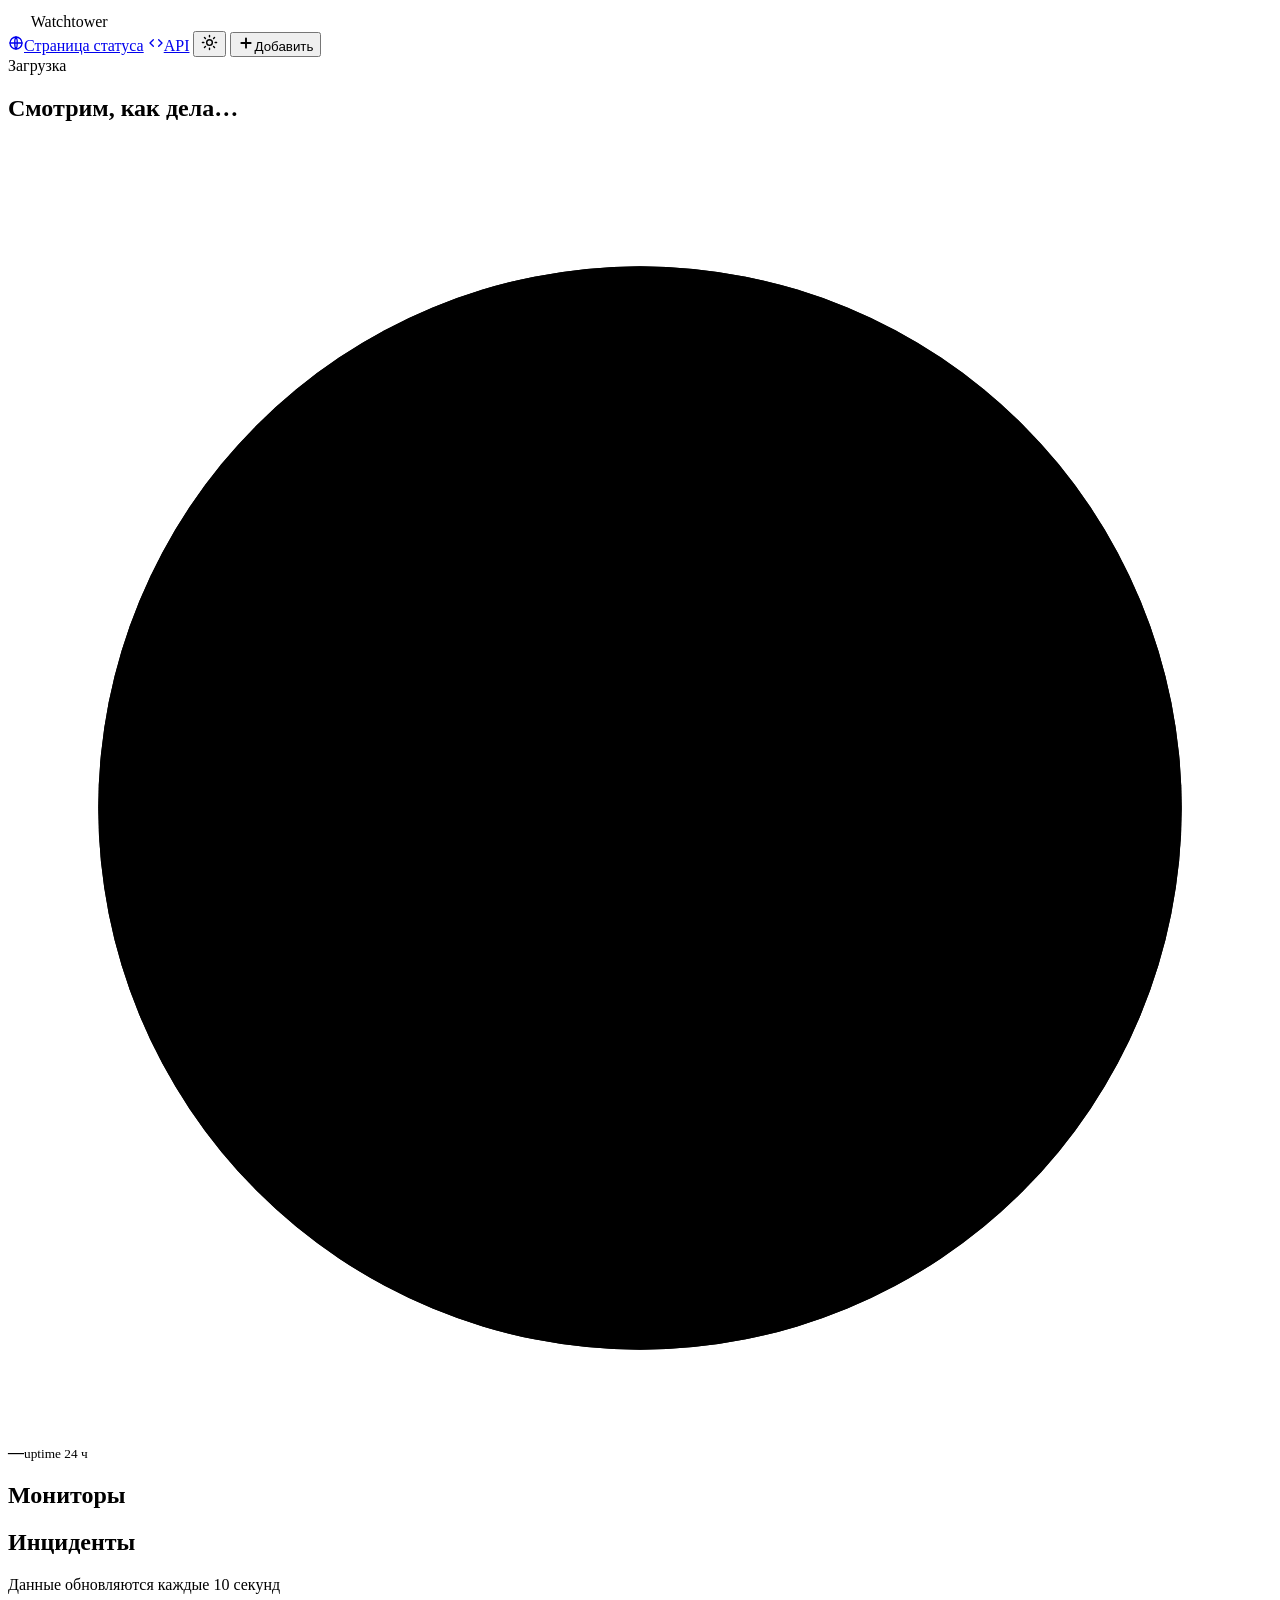
==== commit 5313c2fc: "Add monitor editing and a strict Content-Security-Policy - Edit dialog: rename a monitor and change " ====
--- a/app/static/index.html
+++ b/app/static/index.html
@@ -5,207 +5,7 @@
 <meta name="viewport" content="width=device-width, initial-scale=1">
 <title>Watchtower</title>
 <link rel="icon" href="data:image/svg+xml,%3Csvg xmlns='http://www.w3.org/2000/svg' viewBox='0 0 32 32'%3E%3Crect width='32' height='32' rx='8' fill='%236366f1'/%3E%3Cpath d='M9 21l4-6 4 3 6-9' stroke='white' stroke-width='2.6' fill='none' stroke-linecap='round' stroke-linejoin='round'/%3E%3C/svg%3E">
-<style>
-  :root {
-    --bg:#07080c; --glass:rgba(22,26,36,.62); --glass2:rgba(30,35,48,.7); --solid:#141821; --line:rgba(255,255,255,.08); --line2:rgba(255,255,255,.16);
-    --text:#f2f4f8; --muted:#939db0; --faint:#5f6879; --field:rgba(8,10,15,.6);
-    --accent:#7c83ff; --accent-rgb:124,131,255; --violet:#b07cff;
-    --up:#3ddc97; --up-rgb:61,220,151; --down:#ff6b6b; --down-rgb:255,107,107; --warn:#ffc24b; --idle:rgba(255,255,255,.1);
-    --shadow:0 1px 0 rgba(255,255,255,.04) inset, 0 20px 50px -20px rgba(0,0,0,.6);
-    --state-rgb:var(--accent-rgb); --aurora:.5; --grid:rgba(255,255,255,.05); --r:20px;
-  }
-  :root[data-theme="light"] {
-    --bg:#f3f5fb; --glass:rgba(255,255,255,.72); --glass2:rgba(255,255,255,.9); --solid:#ffffff; --line:rgba(15,23,42,.08); --line2:rgba(15,23,42,.18);
-    --text:#111827; --muted:#5b667a; --faint:#98a2b3; --field:rgba(255,255,255,.9);
-    --accent:#5057f0; --accent-rgb:80,87,240; --violet:#8b5cf6;
-    --up:#0f9f6e; --up-rgb:15,159,110; --down:#e03e3e; --down-rgb:224,62,62; --warn:#b7791f; --idle:rgba(15,23,42,.1);
-    --shadow:0 1px 0 rgba(255,255,255,.8) inset, 0 18px 40px -22px rgba(30,41,90,.28);
-    --aurora:.3; --grid:rgba(15,23,42,.06);
-  }
-  body[data-state="ok"] { --state-rgb:var(--up-rgb); } body[data-state="bad"] { --state-rgb:var(--down-rgb); }
-  * { box-sizing:border-box; }
-  html { color-scheme:dark; } html[data-theme="light"] { color-scheme:light; }
-  body { margin:0; background:var(--bg); color:var(--text); font:15px/1.5 Inter,system-ui,-apple-system,"Segoe UI",Roboto,sans-serif; -webkit-font-smoothing:antialiased; overflow-x:hidden; }
-  a { color:inherit; } button, input, select { font:inherit; color:inherit; }
-  .num { font-variant-numeric:tabular-nums; }
-
-  /* живой фон */
-  .sky { position:fixed; inset:0; z-index:0; pointer-events:none; overflow:hidden; }
-  .sky i { position:absolute; border-radius:50%; filter:blur(90px); opacity:var(--aurora); transition:background 1.2s; will-change:transform; }
-  .sky i:nth-child(1) { width:640px; height:520px; left:-160px; top:-220px; background:rgba(var(--state-rgb),.75); animation:drift1 26s ease-in-out infinite alternate; }
-  .sky i:nth-child(2) { width:560px; height:480px; right:-180px; top:-160px; background:rgba(var(--accent-rgb),.7); animation:drift2 32s ease-in-out infinite alternate; }
-  .sky i:nth-child(3) { width:520px; height:420px; left:35%; top:420px; background:rgba(176,124,255,.35); animation:drift1 38s ease-in-out infinite alternate-reverse; }
-  .sky::after { content:""; position:absolute; inset:0; background-image:radial-gradient(var(--grid) 1px, transparent 1px); background-size:26px 26px;
-    -webkit-mask-image:linear-gradient(#000, transparent 75%); mask-image:linear-gradient(#000, transparent 75%); }
-  @keyframes drift1 { to { transform:translate(90px, 60px) scale(1.12); } }
-  @keyframes drift2 { to { transform:translate(-80px, 80px) scale(1.08); } }
-
-  .wrap { position:relative; z-index:1; max-width:1120px; margin:0 auto; padding:0 20px 72px; }
-  .glass { background:var(--glass); border:1px solid var(--line); border-radius:var(--r); box-shadow:var(--shadow); -webkit-backdrop-filter:blur(18px) saturate(1.3); backdrop-filter:blur(18px) saturate(1.3); }
-
-  /* шапка */
-  .top { display:flex; align-items:center; gap:12px; padding:18px 0 16px; }
-  .brand { display:flex; align-items:center; gap:11px; font-weight:700; font-size:18px; letter-spacing:-.02em; margin-right:auto; }
-  .logo { width:34px; height:34px; border-radius:11px; background:linear-gradient(135deg,var(--accent),var(--violet)); display:grid; place-items:center; box-shadow:0 6px 20px rgba(var(--accent-rgb),.45), 0 0 0 1px rgba(255,255,255,.12) inset; }
-  .nav { display:flex; align-items:center; gap:6px; }
-  .btn { display:inline-flex; align-items:center; gap:8px; height:38px; padding:0 15px; border-radius:12px; border:1px solid var(--line); background:var(--glass); cursor:pointer; text-decoration:none; font-size:14px; font-weight:550; white-space:nowrap; transition:background .15s,border-color .15s,transform .08s,box-shadow .2s; }
-  .btn:hover { border-color:var(--line2); background:var(--glass2); }
-  .btn:active { transform:scale(.97); }
-  .btn.primary { background:linear-gradient(135deg,var(--accent),var(--violet)); border-color:transparent; color:#fff; box-shadow:0 8px 24px -6px rgba(var(--accent-rgb),.6), 0 0 0 1px rgba(255,255,255,.14) inset; }
-  .btn.primary:hover { box-shadow:0 10px 30px -6px rgba(var(--accent-rgb),.8), 0 0 0 1px rgba(255,255,255,.2) inset; filter:brightness(1.06); }
-  .btn.ghost { background:transparent; border-color:transparent; color:var(--muted); }
-  .btn.ghost:hover { background:var(--glass); color:var(--text); }
-  .btn.icon { width:38px; padding:0; justify-content:center; }
-  .btn.sm { height:30px; width:30px; padding:0; justify-content:center; border-radius:9px; color:var(--muted); background:transparent; border-color:transparent; }
-  .btn.sm:hover { color:var(--text); background:var(--glass2); border-color:var(--line); }
-  .btn.sm.danger:hover { color:var(--down); background:rgba(var(--down-rgb),.12); border-color:rgba(var(--down-rgb),.4); }
-  :focus-visible { outline:2px solid var(--accent); outline-offset:2px; }
-
-  /* сводка */
-  .hero { position:relative; overflow:hidden; padding:30px 32px 0; }
-  .hero::before { content:""; position:absolute; inset:0; pointer-events:none; background:radial-gradient(520px 260px at 88% 0%, rgba(var(--state-rgb),.2), transparent 70%); transition:background 1s; }
-  .hero-main { position:relative; display:flex; align-items:center; gap:28px; }
-  .hero-text { flex:1; min-width:0; }
-  .live { display:inline-flex; align-items:center; gap:8px; font-size:12px; font-weight:650; letter-spacing:.06em; text-transform:uppercase; color:rgb(var(--state-rgb)); background:rgba(var(--state-rgb),.12); border:1px solid rgba(var(--state-rgb),.28); padding:4px 11px 4px 9px; border-radius:99px; }
-  .live::before { content:""; width:7px; height:7px; border-radius:50%; background:currentColor; box-shadow:0 0 0 0 rgba(var(--state-rgb),.6); animation:beat 2s infinite; }
-  @keyframes beat { 70% { box-shadow:0 0 0 8px rgba(var(--state-rgb),0); } 100% { box-shadow:0 0 0 0 rgba(var(--state-rgb),0); } }
-  .hero h1 { margin:14px 0 6px; font-size:clamp(26px, 4.2vw, 40px); line-height:1.1; letter-spacing:-.035em; font-weight:750;
-    background:linear-gradient(180deg, var(--text) 30%, color-mix(in srgb, var(--text) 62%, rgb(var(--state-rgb)))); -webkit-background-clip:text; background-clip:text; color:transparent; }
-  .hero p { margin:0; color:var(--muted); font-size:15px; }
-  .ring { position:relative; width:148px; height:148px; flex:none; }
-  .ring svg { width:100%; height:100%; transform:rotate(-90deg); filter:drop-shadow(0 0 14px rgba(var(--state-rgb),.45)); }
-  .ring .track { fill:none; stroke:var(--idle); stroke-width:9; }
-  .ring .val { fill:none; stroke:url(#ring-grad); stroke-width:9; stroke-linecap:round; stroke-dasharray:377; stroke-dashoffset:377; transition:stroke-dashoffset 1.4s cubic-bezier(.2,.8,.2,1); }
-  .ring .in { position:absolute; inset:0; display:grid; place-content:center; text-align:center; }
-  .ring b { font-size:29px; letter-spacing:-.04em; line-height:1; }
-  .ring small { color:var(--muted); font-size:11.5px; margin-top:5px; display:block; }
-  .stats { position:relative; display:grid; grid-template-columns:repeat(4,1fr); margin:26px -32px 0; border-top:1px solid var(--line); }
-  .stat { padding:16px 32px 18px; border-right:1px solid var(--line); display:flex; gap:12px; align-items:center; min-width:0; }
-  .stat:last-child { border-right:0; }
-  .stat .ic { width:36px; height:36px; border-radius:11px; display:grid; place-items:center; flex:none; background:rgba(var(--accent-rgb),.13); color:var(--accent); }
-  .stat.up .ic { background:rgba(var(--up-rgb),.13); color:var(--up); } .stat.down .ic { background:rgba(var(--down-rgb),.13); color:var(--down); }
-  .stat small { color:var(--muted); font-size:12.5px; display:block; white-space:nowrap; }
-  .stat b { font-size:21px; letter-spacing:-.03em; line-height:1.2; white-space:nowrap; }
-  .stat b span { font-size:13px; color:var(--muted); font-weight:500; margin-left:3px; letter-spacing:0; }
-
-  /* список */
-  .bar { display:flex; align-items:center; gap:10px; margin:34px 0 14px; flex-wrap:wrap; }
-  .bar h2 { font-size:19px; margin:0; margin-right:auto; letter-spacing:-.02em; }
-  .chips { display:flex; gap:3px; padding:4px; border-radius:13px; }
-  .chip { border:0; background:transparent; padding:6px 13px; border-radius:9px; cursor:pointer; font-size:13.5px; color:var(--muted); font-weight:550; transition:.15s; }
-  .chip:hover { color:var(--text); }
-  .chip[aria-pressed="true"] { background:var(--glass2); color:var(--text); box-shadow:0 0 0 1px var(--line2), 0 4px 12px -4px rgba(0,0,0,.3); }
-  .chip i { font-style:normal; opacity:.6; margin-left:5px; }
-  .grid { display:grid; grid-template-columns:repeat(2, minmax(0,1fr)); gap:16px; }
-  .grid.single { grid-template-columns:minmax(0,1fr); }
-
-  .mon { position:relative; padding:20px 22px 18px; overflow:hidden; transition:transform .25s cubic-bezier(.2,.8,.2,1), border-color .2s, box-shadow .25s; --c:var(--up-rgb); }
-  .mon.down { --c:var(--down-rgb); border-color:rgba(var(--down-rgb),.4); } .mon.unknown, .mon.paused { --c:var(--accent-rgb); }
-  .mon::before { content:""; position:absolute; left:0; right:0; top:0; height:2px; background:linear-gradient(90deg, transparent, rgb(var(--c)), transparent); opacity:.8; }
-  .mon::after { content:""; position:absolute; width:300px; height:200px; right:-90px; top:-110px; border-radius:50%; background:rgba(var(--c),.16); filter:blur(46px); pointer-events:none; transition:opacity .3s; opacity:.7; }
-  .mon:hover { transform:translateY(-3px); border-color:rgba(var(--c),.4); box-shadow:var(--shadow), 0 24px 50px -28px rgba(var(--c),.55); }
-  .mon:hover::after { opacity:1; }
-  .mon.paused { opacity:.6; } .mon.paused::before { opacity:.25; }
-  .mon { display:flex; flex-direction:column; } .mon > * { position:relative; z-index:1; } .mon .kv { margin-top:auto; } .mon .cap { margin-bottom:16px; }
-  .mon-head { display:flex; align-items:center; gap:13px; }
-  .ava { position:relative; width:42px; height:42px; border-radius:13px; flex:none; display:grid; place-items:center; font-weight:700; font-size:17px; color:#fff; box-shadow:0 0 0 1px rgba(255,255,255,.14) inset, 0 8px 18px -8px rgba(0,0,0,.5); }
-  .ava::after { content:""; position:absolute; right:-3px; bottom:-3px; width:13px; height:13px; border-radius:50%; background:rgb(var(--c)); border:3px solid var(--solid); box-shadow:0 0 10px rgba(var(--c),.9); }
-  .mon.paused .ava::after, .mon.unknown .ava::after { background:var(--faint); box-shadow:none; }
-  .title { min-width:0; flex:1; }
-  .title b { display:block; font-size:16px; letter-spacing:-.015em; white-space:nowrap; overflow:hidden; text-overflow:ellipsis; }
-  .title a { color:var(--muted); font-size:13px; text-decoration:none; display:block; white-space:nowrap; overflow:hidden; text-overflow:ellipsis; }
-  .title a:hover { color:var(--accent); }
-  .acts { display:flex; gap:2px; opacity:.55; transition:opacity .2s; } .mon:hover .acts, .acts:focus-within { opacity:1; }
-  .now { display:flex; align-items:flex-end; justify-content:space-between; gap:12px; margin-top:18px; }
-  .now b { font-size:30px; letter-spacing:-.04em; line-height:1; }
-  .now b span { font-size:14px; color:var(--muted); font-weight:500; letter-spacing:0; margin-left:4px; }
-  .now small { display:block; color:var(--muted); font-size:12.5px; margin-bottom:6px; }
-  .pill { display:inline-flex; align-items:center; gap:6px; font-size:12.5px; font-weight:650; padding:5px 11px; border-radius:99px; white-space:nowrap; background:rgba(var(--c),.13); color:rgb(var(--c)); border:1px solid rgba(var(--c),.25); }
-  .mon.paused .pill, .mon.unknown .pill { color:var(--muted); background:var(--idle); border-color:transparent; }
-  .chart { position:relative; height:74px; margin:10px -22px 0; cursor:crosshair; }
-  .chart svg { width:100%; height:100%; display:block; }
-  .chart .dot { position:absolute; width:9px; height:9px; margin:-4.5px 0 0 -4.5px; border-radius:50%; background:rgb(var(--c)); box-shadow:0 0 0 4px rgba(var(--c),.22), 0 0 14px rgba(var(--c),.9); pointer-events:none; }
-  .chart .cursor { position:absolute; top:0; bottom:0; width:1px; background:var(--line2); pointer-events:none; display:none; }
-  .chart .hov { display:none; background:var(--text); box-shadow:0 0 0 4px rgba(var(--c),.35); }
-  .chart.empty { display:grid; place-items:center; color:var(--faint); font-size:12.5px; cursor:default; margin:10px 0 0; border:1px dashed var(--line2); border-radius:12px; height:64px; }
-  .hist { display:flex; gap:3px; height:26px; margin-top:14px; }
-  .hist i { flex:1 1 0; min-width:2px; border-radius:99px; background:var(--idle); transition:transform .12s, filter .12s; }
-  .hist i.ok { background:linear-gradient(180deg, rgba(var(--up-rgb),1), rgba(var(--up-rgb),.55)); }
-  .hist i.fail { background:linear-gradient(180deg, rgba(var(--down-rgb),1), rgba(var(--down-rgb),.6)); box-shadow:0 0 10px rgba(var(--down-rgb),.6); }
-  .hist i[data-tip]:hover { transform:scaleY(1.3); filter:brightness(1.25); }
-  .cap { display:flex; justify-content:space-between; font-size:11.5px; color:var(--faint); margin-top:6px; }
-  .kv { display:grid; grid-template-columns:repeat(4, minmax(0,1fr)); gap:10px; padding-top:15px; border-top:1px solid var(--line); }
-  .kv div { font-size:12px; color:var(--muted); min-width:0; white-space:nowrap; }
-  .kv b { display:block; font-size:15px; color:var(--text); font-weight:650; letter-spacing:-.01em; }
-  .kv .warn b { color:var(--warn); } .kv .bad b { color:var(--down); } .kv .good b { color:var(--up); }
-  .err { margin-top:14px; padding:9px 13px; border-radius:11px; background:rgba(var(--down-rgb),.12); border:1px solid rgba(var(--down-rgb),.25); color:var(--down); font-size:13px; }
-
-  .first .rise { animation:rise .7s cubic-bezier(.2,.8,.2,1) backwards; animation-delay:calc(var(--i, 0) * 70ms); }
-  @keyframes rise { from { opacity:0; transform:translateY(16px) scale(.985); } }
-  .first .hist i { animation:grow .5s cubic-bezier(.2,.8,.2,1) backwards; animation-delay:calc(200ms + var(--n, 0) * 12ms); transform-origin:bottom; }
-  @keyframes grow { from { transform:scaleY(0); opacity:0; } }
-  .first .chart path.line { stroke-dasharray:1; stroke-dashoffset:1; animation:draw 1.3s .2s ease-out forwards; }
-  @keyframes draw { to { stroke-dashoffset:0; } }
-  .first .chart path.area, .first .chart .dot { animation:fade .8s .9s backwards; } @keyframes fade { from { opacity:0; } }
-
-  .empty { text-align:center; padding:60px 24px; color:var(--muted); border-style:dashed; }
-  .empty .big { width:64px; height:64px; margin:0 auto 14px; border-radius:20px; display:grid; place-items:center; background:linear-gradient(135deg, rgba(var(--accent-rgb),.25), rgba(176,124,255,.2)); color:var(--accent); }
-  .empty h3 { color:var(--text); margin:0 0 6px; font-size:19px; letter-spacing:-.02em; }
-  .empty p { margin:0 0 20px; }
-  .skel { height:230px; border-radius:var(--r); background:linear-gradient(100deg, var(--glass) 40%, var(--glass2) 50%, var(--glass) 60%); background-size:200% 100%; animation:shimmer 1.4s infinite linear; border:1px solid var(--line); }
-  @keyframes shimmer { to { background-position:-200% 0; } }
-
-  /* инциденты */
-  .tl { padding:8px 22px; }
-  .inc { position:relative; display:flex; gap:16px; padding:14px 0 14px 22px; font-size:14px; align-items:flex-start; }
-  .inc::before { content:""; position:absolute; left:4px; top:0; bottom:0; width:1px; background:var(--line2); }
-  .inc:first-child::before { top:22px; } .inc:last-child::before { bottom:calc(100% - 22px); } .inc:only-child::before { display:none; }
-  .inc .mark { position:absolute; left:0; top:20px; width:9px; height:9px; border-radius:50%; background:var(--faint); box-shadow:0 0 0 4px var(--solid); }
-  .inc.open .mark { background:var(--down); box-shadow:0 0 0 4px var(--solid), 0 0 14px rgba(var(--down-rgb),.9); }
-  .inc .what { flex:1; min-width:0; } .inc .what small { display:block; color:var(--muted); font-size:13px; word-break:break-word; }
-  .inc .when { color:var(--muted); font-size:13px; text-align:right; white-space:nowrap; }
-  .inc .when b { display:block; color:var(--text); font-weight:650; } .inc.open .when b { color:var(--down); }
-
-  /* подсказка */
-  #tip { position:fixed; z-index:60; pointer-events:none; padding:7px 11px; border-radius:10px; font-size:12.5px; line-height:1.35; background:var(--solid); border:1px solid var(--line2); box-shadow:0 12px 30px -8px rgba(0,0,0,.5); opacity:0; transform:translate(-50%, calc(-100% - 12px)); transition:opacity .12s; white-space:nowrap; }
-  #tip.show { opacity:1; } #tip b { display:block; } #tip span { color:var(--muted); }
-
-  /* диалоги */
-  dialog { border:1px solid var(--line2); border-radius:22px; background:var(--solid); color:var(--text); padding:0; width:min(500px, calc(100vw - 32px)); box-shadow:0 40px 100px -20px rgba(0,0,0,.7); }
-  dialog[open] { animation:pop .28s cubic-bezier(.2,.9,.3,1.15); } @keyframes pop { from { opacity:0; transform:translateY(14px) scale(.96); } }
-  dialog::backdrop { background:rgba(4,6,10,.62); -webkit-backdrop-filter:blur(6px); backdrop-filter:blur(6px); }
-  .dlg { padding:26px 26px 22px; }
-  .dlg h3 { margin:0 0 5px; font-size:20px; letter-spacing:-.02em; }
-  .dlg > p { margin:0 0 18px; color:var(--muted); font-size:14px; }
-  label { display:block; font-size:13px; font-weight:550; margin:14px 0 6px; } label small { color:var(--faint); font-weight:400; }
-  input, select { width:100%; height:42px; padding:0 13px; border-radius:12px; border:1px solid var(--line2); background:var(--field); transition:border-color .15s, box-shadow .15s; }
-  input:focus, select:focus { outline:none; border-color:var(--accent); box-shadow:0 0 0 4px rgba(var(--accent-rgb),.18); }
-  .grid2 { display:grid; grid-template-columns:1fr 1fr; gap:0 12px; }
-  details { margin-top:16px; } summary { cursor:pointer; color:var(--muted); font-size:13.5px; }
-  .dlg-foot { display:flex; justify-content:flex-end; gap:8px; margin-top:22px; }
-  .form-err { color:var(--down); font-size:13px; margin-top:12px; min-height:1.2em; }
-  code { background:var(--idle); padding:1px 6px; border-radius:6px; font-size:.92em; }
-
-  .toast { position:fixed; left:50%; bottom:24px; transform:translate(-50%, 24px); padding:11px 18px; border-radius:14px; font-size:14px; opacity:0; pointer-events:none; transition:.3s cubic-bezier(.2,.8,.2,1); z-index:70; max-width:calc(100vw - 32px); background:var(--solid); border:1px solid var(--line2); box-shadow:0 20px 50px -12px rgba(0,0,0,.6); }
-  .toast.show { opacity:1; transform:translate(-50%, 0); } .toast.bad { border-color:rgba(var(--down-rgb),.5); color:var(--down); }
-  footer { margin-top:44px; color:var(--faint); font-size:12.5px; text-align:center; }
-
-  @media (prefers-reduced-motion: reduce) { *, *::before, *::after { animation:none !important; transition:none !important; } .ring .val { transition:none; } }
-  @media (max-width: 860px) {
-    .grid { grid-template-columns:minmax(0,1fr); }
-    .stats { grid-template-columns:repeat(2,1fr); } .stat { padding:14px 20px; } .stat:nth-child(2) { border-right:0; } .stat:nth-child(-n+2) { border-bottom:1px solid var(--line); }
-    .stats { margin:22px -20px 0; } .hero { padding:22px 20px 0; }
-  }
-  @media (max-width: 560px) {
-    .hero-main { align-items:flex-start; gap:14px; } .ring { width:96px; height:96px; } .ring b { font-size:19px; } .ring small { font-size:10px; margin-top:3px; }
-    :root { --aurora:.32; } :root[data-theme="light"] { --aurora:.22; } .hero h1 { margin-top:12px; }
-    .nav .label { display:none; } .nav a[href="/docs"] { display:none; } .nav .btn.ghost { width:38px; padding:0; justify-content:center; } .nav { gap:2px; }
-    .stat { padding:13px 14px; gap:10px; } .stat .ic { width:32px; height:32px; } .stat b { font-size:18px; }
-    .kv { grid-template-columns:repeat(2, minmax(0,1fr)); } .now b { font-size:26px; }
-    .inc { flex-wrap:wrap; gap:2px 16px; } .inc .when { text-align:left; width:100%; } .inc .when b { display:inline; margin-right:8px; }
-    .grid2 { grid-template-columns:1fr; } .sky i { filter:blur(70px); }
-  }
-</style>
+<link rel="stylesheet" href="/static/dashboard.css">
 </head>
 <body class="first">
 <div class="sky" aria-hidden="true"><i></i><i></i><i></i></div>
@@ -253,8 +53,8 @@
 
 <dialog id="add-dlg">
   <form class="dlg" id="add" method="dialog" novalidate>
-    <h3>Новый монитор</h3>
-    <p>Сервис будет проверять адрес по расписанию и сообщит, если он перестанет отвечать.</p>
+    <h3 id="form-title">Новый монитор</h3>
+    <p id="form-hint">Сервис будет проверять адрес по расписанию и сообщит, если он перестанет отвечать.</p>
     <label for="f-name">Название</label>
     <input id="f-name" name="name" placeholder="Мой сайт" required maxlength="100" autocomplete="off">
     <label for="f-url">Адрес</label>
@@ -308,301 +108,6 @@
 
 <div class="toast" id="toast" role="status"></div>
 
-<script>
-const $ = s => document.querySelector(s);
-const esc = s => String(s ?? "").replace(/[&<>"']/g, c => ({"&":"&amp;","<":"&lt;",">":"&gt;",'"':"&quot;","'":"&#39;"}[c]));
-const store = { get: k => { try { return localStorage.getItem(k); } catch { return null; } }, set: (k, v) => { try { localStorage.setItem(k, v); } catch {} } };
-const ICON = {
-  ok: '<svg width="24" height="24" viewBox="0 0 24 24" fill="none" stroke="currentColor" stroke-width="2.6" stroke-linecap="round" stroke-linejoin="round"><path d="M5 12.5l4.5 4.5L19 7.5"/></svg>',
-  bad: '<svg width="24" height="24" viewBox="0 0 24 24" fill="none" stroke="currentColor" stroke-width="2.6" stroke-linecap="round"><path d="M12 7v6M12 17v.5"/></svg>',
-  idle: '<svg width="22" height="22" viewBox="0 0 24 24" fill="none" stroke="currentColor" stroke-width="2.4" stroke-linecap="round" stroke-linejoin="round"><path d="M4 16l5-7 4 4 7-9"/></svg>',
-  pause: '<svg width="14" height="14" viewBox="0 0 24 24" fill="currentColor"><rect x="6" y="5" width="4" height="14" rx="1"/><rect x="14" y="5" width="4" height="14" rx="1"/></svg>',
-  play: '<svg width="14" height="14" viewBox="0 0 24 24" fill="currentColor"><path d="M8 5.5v13l11-6.5z"/></svg>',
-  trash: '<svg width="14" height="14" viewBox="0 0 24 24" fill="none" stroke="currentColor" stroke-width="2" stroke-linecap="round" stroke-linejoin="round"><path d="M4 7h16M9 7V4h6v3M6 7l1 13h10l1-13"/></svg>',
-};
-const SLOTS = 40;
-let apiKey = store.get("wt_key") || "", filter = "all", monitors = [], loadedAt = null, keyWaiters = null;
-
-/* тема */
-const applyTheme = t => { document.documentElement.dataset.theme = t; };
-applyTheme(store.get("wt_theme") || (matchMedia("(prefers-color-scheme: light)").matches ? "light" : "dark"));
-$("#theme").onclick = () => { const t = document.documentElement.dataset.theme === "light" ? "dark" : "light"; applyTheme(t); store.set("wt_theme", t); };
-
-/* API */
-function askKey() {
-  if (!keyWaiters) {
-    keyWaiters = [];
-    $("#key-err").textContent = apiKey ? "Ключ не подошёл" : "";
-    $("#f-key").value = "";
-    $("#key-dlg").showModal();
-  }
-  return new Promise(resolve => keyWaiters.push(resolve));
-}
-$("#key-dlg").addEventListener("cancel", e => e.preventDefault());
-$("#key-form").addEventListener("submit", () => {
-  apiKey = $("#f-key").value.trim(); store.set("wt_key", apiKey);
-  const waiters = keyWaiters; keyWaiters = null; waiters.forEach(r => r());
-});
-async function api(path, opts = {}) {
-  const r = await fetch("/api" + path, { ...opts, headers: { "Content-Type": "application/json", "X-API-Key": apiKey } });
-  if (r.status === 401) { await askKey(); return api(path, opts); }
-  if (!r.ok) {
-    const d = (await r.json().catch(() => ({}))).detail;
-    if (typeof d === "string") throw new Error(d);
-    const field = Array.isArray(d) ? d[0]?.loc?.at(-1) : null;
-    throw new Error({ url: "Некорректный адрес: он должен начинаться с http:// или https://", name: "Укажите название",
-      keyword: "Проверьте ключевое слово", interval_seconds: "Недопустимый интервал", timeout_seconds: "Таймаут — от 1 до 60 секунд",
-      failure_threshold: "Число неудач — от 1 до 20", expected_status: "Код ответа — от 100 до 599" }[field] ?? "Проверьте введённые данные");
-  }
-  return r.status === 204 ? null : r.json();
-}
-
-/* форматирование */
-const pct = v => v == null ? "—" : (v >= 99.995 ? "100" : v.toFixed(2)) + "%";
-const ms = v => v == null ? "—" : Math.round(v) + " мс";
-function ago(iso) {
-  if (!iso) return "ещё не проверялся";
-  const s = Math.max(0, Math.round((Date.now() - new Date(iso)) / 1000));
-  if (s < 60) return s + " сек назад";
-  if (s < 3600) return Math.floor(s / 60) + " мин назад";
-  if (s < 86400) return Math.floor(s / 3600) + " ч назад";
-  return Math.floor(s / 86400) + " дн назад";
-}
-function span(a, b) {
-  const m = Math.max(1, Math.round((new Date(b) - new Date(a)) / 60000));
-  return m < 60 ? m + " мин" : m < 1440 ? Math.floor(m / 60) + " ч" + (m % 60 ? " " + (m % 60) + " мин" : "") : Math.floor(m / 1440) + " дн " + Math.floor(m % 1440 / 60) + " ч";
-}
-const dt = iso => new Date(iso).toLocaleString("ru-RU", { day: "numeric", month: "short", hour: "2-digit", minute: "2-digit" });
-const every = s => s < 60 ? s + " сек" : s < 3600 ? s / 60 + " мин" : s / 3600 + " ч";
-
-const HUES = [[124,131,255],[176,124,255],[61,190,220],[255,140,90],[240,110,170],[80,200,140],[250,190,70]];
-function avatar(name) {
-  let h = 0; for (const ch of name) h = (h * 31 + ch.codePointAt(0)) >>> 0;
-  const [a, b] = [HUES[h % HUES.length], HUES[(h + 3) % HUES.length]];
-  return `<span class="ava" style="background:linear-gradient(135deg, rgb(${a}), rgb(${b}))">${esc([...name.trim()][0]?.toUpperCase() ?? "?")}</span>`;
-}
-
-/* плавный график отклика; точки сохраняем, чтобы показывать подсказку под курсором */
-const charts = new Map();
-function chart(m) {
-  const pts = m.recent.filter(c => c.latency_ms != null);
-  if (pts.length < 2) return `<div class="chart empty">${m.recent.length ? "Недостаточно данных для графика" : "График появится после первых проверок"}</div>`;
-  const W = 400, H = 74, top = 14, bottom = 10, v = pts.map(c => c.latency_ms);
-  const max = Math.max(...v), min = Math.min(...v), range = max - min || 1;
-  const xy = v.map((y, i) => [i * W / (v.length - 1), H - bottom - (y - min) / range * (H - top - bottom)]);
-  let d = `M${xy[0][0]} ${xy[0][1].toFixed(1)}`;
-  for (let i = 1; i < xy.length; i++) {
-    const [x0, y0] = xy[i - 1], [x1, y1] = xy[i], cx = (x0 + x1) / 2;
-    d += ` C${cx.toFixed(1)} ${y0.toFixed(1)} ${cx.toFixed(1)} ${y1.toFixed(1)} ${x1.toFixed(1)} ${y1.toFixed(1)}`;
-  }
-  charts.set(String(m.id), { pts, xy, W, H });
-  const last = xy[xy.length - 1], g = "g" + m.id;
-  return `<div class="chart" data-chart="${m.id}">
-    <svg viewBox="0 0 ${W} ${H}" preserveAspectRatio="none" role="img" aria-label="График времени отклика">
-      <defs><linearGradient id="${g}" x1="0" y1="0" x2="0" y2="1"><stop offset="0" stop-color="rgb(var(--c))" stop-opacity=".38"/><stop offset="1" stop-color="rgb(var(--c))" stop-opacity="0"/></linearGradient></defs>
-      <path class="area" d="${d} L${W} ${H} L0 ${H} Z" fill="url(#${g})"/>
-      <path class="line" d="${d}" pathLength="1" fill="none" stroke="rgb(var(--c))" stroke-width="2" stroke-linecap="round" vector-effect="non-scaling-stroke"/>
-    </svg>
-    <i class="cursor"></i><i class="dot hov"></i>
-    <i class="dot" style="left:min(${(last[0] / W * 100).toFixed(2)}%, calc(100% - 8px));top:${(last[1] / H * 100).toFixed(2)}%"></i>
-  </div>`;
-}
-
-function card(m, i) {
-  const up = m.stats.uptime_percent, lat = m.stats.latency_ms_24h;
-  const state = !m.is_active ? "paused" : m.status;
-  const label = { up: "Работает", down: "Недоступен", unknown: "Ожидает проверки", paused: "На паузе" }[state];
-  const recent = m.recent.slice(-SLOTS);
-  const bars = Array(Math.max(0, SLOTS - recent.length)).fill("<i></i>").join("") + recent.map((c, n) =>
-    `<i class="${c.ok ? "ok" : "fail"}" style="--n:${n}" data-tip="<b>${c.ok ? "Успешно" : "Сбой"}${c.latency_ms != null ? " · " + Math.round(c.latency_ms) + " мс" : ""}</b><span>${esc(dt(c.at))}</span>"></i>`).join("");
-  const tls = m.tls_expires_at ? Math.floor((new Date(m.tls_expires_at) - Date.now()) / 864e5) : null;
-  const tlsCls = tls == null ? "" : tls <= 3 ? "bad" : tls <= 14 ? "warn" : "";
-  const good = v => v != null && v >= 99.9 ? "good" : "";
-  return `<article class="mon glass rise ${state}" style="--i:${i + 2}">
-    <div class="mon-head">
-      ${avatar(m.name)}
-      <div class="title"><b>${esc(m.name)}</b><a href="${esc(m.url)}" target="_blank" rel="noopener noreferrer">${esc(m.url.replace(/^https?:\/\//, "").replace(/\/$/, ""))}</a></div>
-      <div class="acts">
-        <button class="btn sm" data-toggle="${m.id}" data-active="${m.is_active}" title="${m.is_active ? "Поставить на паузу" : "Возобновить"}" aria-label="${m.is_active ? "Поставить на паузу" : "Возобновить"}">${m.is_active ? ICON.pause : ICON.play}</button>
-        <button class="btn sm danger" data-del="${m.id}" data-name="${esc(m.name)}" title="Удалить" aria-label="Удалить">${ICON.trash}</button>
-      </div>
-    </div>
-    ${state === "down" ? `<div class="err">Сайт не отвечает. Неудачных проверок подряд: ${m.consecutive_failures}</div>` : ""}
-    <div class="now">
-      <div><small>Время отклика</small><b class="num">${m.last_latency_ms != null ? Math.round(m.last_latency_ms) + "<span>мс</span>" : "—"}</b></div>
-      <span class="pill">${label}</span>
-    </div>
-    ${chart(m)}
-    <div class="hist">${bars}</div>
-    <div class="cap"><span>последние ${SLOTS} проверок · каждые ${every(m.interval_seconds)}</span><span>${esc(ago(m.last_checked_at))}</span></div>
-    <div class="kv num">
-      <div class="${good(up["24h"])}">Uptime 24 ч<b>${pct(up["24h"])}</b></div>
-      <div class="${good(up["30d"])}">30 дней<b>${pct(up["30d"])}</b></div>
-      <div>p95 отклика<b>${ms(lat.p95)}</b></div>
-      <div class="${tlsCls}">SSL<b>${tls == null ? "—" : tls < 0 ? "истёк" : tls + " дн"}</b></div>
-    </div>
-  </article>`;
-}
-
-/* плавный набор числа — только при первой загрузке */
-function countUp(el, to, fmt) {
-  if (!firstPaint || matchMedia("(prefers-reduced-motion: reduce)").matches) { el.innerHTML = fmt(to); return; }
-  const t0 = performance.now(), dur = 1100;
-  const step = t => { const k = Math.min(1, (t - t0) / dur), e = 1 - Math.pow(1 - k, 3); el.innerHTML = fmt(to * e); if (k < 1) requestAnimationFrame(step); else el.innerHTML = fmt(to); };
-  requestAnimationFrame(step);
-}
-const SI = {
-  up: '<svg width="18" height="18" viewBox="0 0 24 24" fill="none" stroke="currentColor" stroke-width="2.4" stroke-linecap="round" stroke-linejoin="round"><path d="M5 12.5l4.5 4.5L19 7.5"/></svg>',
-  down: '<svg width="18" height="18" viewBox="0 0 24 24" fill="none" stroke="currentColor" stroke-width="2.4" stroke-linecap="round"><path d="M12 7v6M12 17v.5"/></svg>',
-  bolt: '<svg width="18" height="18" viewBox="0 0 24 24" fill="none" stroke="currentColor" stroke-width="2.2" stroke-linecap="round" stroke-linejoin="round"><path d="M13 3L5 14h6l-1 7 8-11h-6z"/></svg>',
-  flag: '<svg width="18" height="18" viewBox="0 0 24 24" fill="none" stroke="currentColor" stroke-width="2.2" stroke-linecap="round" stroke-linejoin="round"><path d="M5 21V4M5 4h11l-2 4 2 4H5"/></svg>',
-};
-let firstPaint = true;
-
-function render(inc) {
-  const active = monitors.filter(m => m.is_active);
-  const down = active.filter(m => m.status === "down");
-  const upN = active.filter(m => m.status === "up").length;
-  const paused = monitors.length - active.length;
-  const state = !monitors.length || !active.length ? "idle" : down.length ? "bad" : "ok";
-  document.body.dataset.state = state;
-  $("#live").textContent = { idle: "Ожидание", ok: "В эфире", bad: "Инцидент" }[state];
-  $("#hero-title").textContent = !monitors.length ? "Добро пожаловать" : !active.length ? "Все мониторы на паузе"
-    : down.length === 1 ? `Недоступен: ${down[0].name}` : down.length ? `Недоступно сервисов: ${down.length} из ${active.length}` : "Все системы работают";
-  heroBase = !monitors.length ? "Добавьте первый сайт — мониторинг начнётся сразу" : down.length ? "Уведомление уже отправлено." : "";
-  tick();
-
-  const ups = active.map(m => m.stats.uptime_percent["24h"]).filter(v => v != null);
-  const avgUp = ups.length ? ups.reduce((a, b) => a + b, 0) / ups.length : null;
-  const lats = active.map(m => m.stats.latency_ms_24h.avg).filter(v => v != null);
-  const avgLat = lats.length ? lats.reduce((a, b) => a + b, 0) / lats.length : null;
-  $("#ring-val").style.strokeDashoffset = avgUp == null ? 377 : 377 * (1 - avgUp / 100);
-  if (avgUp == null) $("#ring-num").textContent = "—"; else countUp($("#ring-num"), avgUp, v => pct(v));
-  const open = inc.filter(i => !i.resolved_at).length;
-  $("#stats").innerHTML = `
-    <div class="stat up"><span class="ic">${SI.up}</span><div><small>Работают</small><b class="num">${upN}<span>из ${active.length}</span></b></div></div>
-    <div class="stat ${down.length ? "down" : ""}"><span class="ic">${SI.down}</span><div><small>Недоступны</small><b class="num">${down.length}</b></div></div>
-    <div class="stat"><span class="ic">${SI.bolt}</span><div><small>Средний отклик</small><b class="num">${avgLat == null ? "—" : Math.round(avgLat) + "<span>мс</span>"}</b></div></div>
-    <div class="stat ${open ? "down" : ""}"><span class="ic">${SI.flag}</span><div><small>Инциденты</small><b class="num">${open}</b></div></div>`;
-
-  const counts = { all: monitors.length, down: down.length, paused };
-  $("#chips").innerHTML = [["all", "Все"], ["down", "Проблемы"], ["paused", "На паузе"]].map(([k, t]) =>
-    `<button class="chip" data-filter="${k}" aria-pressed="${filter === k}">${t}<i class="num">${counts[k]}</i></button>`).join("");
-  $("#chips").style.display = monitors.length ? "" : "none";
-
-  charts.clear();
-  const shown = monitors.filter(m => filter === "all" || (filter === "down" ? m.is_active && m.status === "down" : !m.is_active));
-  $("#list").innerHTML = !monitors.length
-    ? `<div class="empty glass rise" style="--i:2"><div class="big"><svg width="30" height="30" viewBox="0 0 24 24" fill="none" stroke="currentColor" stroke-width="2" stroke-linecap="round" stroke-linejoin="round"><path d="M4 16l5-7 4 4 7-9"/></svg></div>
-        <h3>Пока нет ни одного монитора</h3><p>Укажите адрес сайта или API — остальное сервис сделает сам.</p>
-        <button class="btn primary" data-open-add>Добавить монитор</button></div>`
-    : shown.length ? `<div class="grid ${shown.length === 1 ? "single" : ""}">${shown.map(card).join("")}</div>`
-    : `<div class="empty glass" style="padding:34px"><p style="margin:0">${filter === "down" ? "Проблем нет — все сервисы отвечают" : "Нет мониторов на паузе"}</p></div>`;
-
-  const names = Object.fromEntries(monitors.map(m => [m.id, m.name]));
-  $("#incidents").innerHTML = inc.length ? `<div class="tl glass rise" style="--i:6">${inc.map(i => `<div class="inc ${i.resolved_at ? "" : "open"}">
-      <span class="mark"></span>
-      <div class="what"><b>${esc(names[i.monitor_id] ?? "Монитор #" + i.monitor_id)}</b><small>${esc(i.last_error ?? "")}</small></div>
-      <div class="when"><b>${i.resolved_at ? "Длился " + span(i.started_at, i.resolved_at) : "Идёт " + span(i.started_at, new Date())}</b>${esc(dt(i.started_at))}</div>
-    </div>`).join("")}</div>`
-    : `<div class="empty glass" style="padding:30px"><p style="margin:0">Инцидентов не было — так держать</p></div>`;
-
-  if (firstPaint) { firstPaint = false; setTimeout(() => document.body.classList.remove("first"), 2200); }
-}
-
-let heroBase = "";
-function tick() {
-  if (!loadedAt) return;
-  const s = Math.round((Date.now() - loadedAt) / 1000);
-  $("#hero-sub").textContent = monitors.length ? (heroBase + " " + (s < 3 ? "Обновлено только что" : `Обновлено ${s} сек назад`)).trim() : heroBase;
-}
-
-/* подсказки: одна на всю страницу */
-const tip = $("#tip");
-const showTip = (html, x, y) => { tip.innerHTML = html; tip.style.left = Math.max(90, Math.min(innerWidth - 90, x)) + "px"; tip.style.top = Math.max(60, y) + "px"; tip.classList.add("show"); };
-document.addEventListener("mousemove", e => {
-  const box = e.target.closest?.("[data-chart]");
-  if (box) {
-    const c = charts.get(box.dataset.chart); if (!c) return;
-    const r = box.getBoundingClientRect(), k = Math.max(0, Math.min(1, (e.clientX - r.left) / r.width));
-    const i = Math.round(k * (c.pts.length - 1)), [x, y] = c.xy[i], cur = box.querySelector(".cursor"), hov = box.querySelector(".hov");
-    cur.style.display = hov.style.display = "block"; cur.style.left = hov.style.left = (x / c.W * 100) + "%"; hov.style.top = (y / c.H * 100) + "%";
-    showTip(`<b>${Math.round(c.pts[i].latency_ms)} мс</b><span>${esc(dt(c.pts[i].at))}</span>`, r.left + x / c.W * r.width, r.top + y / c.H * r.height);
-    return;
-  }
-  document.querySelectorAll(".chart .cursor, .chart .hov").forEach(el => el.style.display = "none");
-  const t = e.target.closest?.("[data-tip]");
-  if (t) { const r = t.getBoundingClientRect(); showTip(t.dataset.tip, r.left + r.width / 2, r.top); } else tip.classList.remove("show");
-});
-document.addEventListener("scroll", () => tip.classList.remove("show"), { passive: true });
-
-let lastInc = [];
-async function refresh() {
-  try {
-    [monitors, lastInc] = await Promise.all([api("/summary"), api("/incidents?limit=8")]);
-    loadedAt = Date.now();
-    render(lastInc);
-  } catch (e) { toast(e.message, true); }
-}
-function toast(text, bad) {
-  const t = $("#toast"); t.textContent = text; t.className = "toast show" + (bad ? " bad" : "");
-  clearTimeout(toast.timer); toast.timer = setTimeout(() => t.className = "toast", 3200);
-}
-
-/* действия */
-const openAdd = () => { $("#add").reset(); $("#add-err").textContent = ""; $("#add-dlg").showModal(); $("#f-name").focus(); };
-$("#open-add").onclick = openAdd;
-document.addEventListener("click", e => {
-  if (e.target.closest("[data-close]")) e.target.closest("dialog").close();
-  if (e.target.closest("[data-open-add]")) openAdd();
-  const chip = e.target.closest("[data-filter]");
-  if (chip) { filter = chip.dataset.filter; render(lastInc); }
-});
-document.querySelectorAll("dialog").forEach(d => d.addEventListener("click", e => { if (e.target === d && d.id !== "key-dlg") d.close(); }));
-
-$("#add").addEventListener("submit", async e => {
-  e.preventDefault();
-  const form = e.target, err = $("#add-err");
-  if (!form.reportValidity()) return;
-  const f = Object.fromEntries(new FormData(form));
-  const body = { name: f.name.trim(), url: f.url.trim(), interval_seconds: +f.interval_seconds,
-    failure_threshold: +f.failure_threshold, timeout_seconds: +f.timeout_seconds, expected_status: +f.expected_status };
-  if (f.keyword.trim()) body.keyword = f.keyword.trim();
-  $("#add-submit").disabled = true; err.textContent = "";
-  try {
-    await api("/monitors", { method: "POST", body: JSON.stringify(body) });
-    $("#add-dlg").close(); toast("Монитор добавлен, первая проверка — через несколько секунд"); filter = "all"; refresh();
-  } catch (er) {
-    err.textContent = { "target resolves to a non-public address": "Этот адрес ведёт во внутреннюю сеть — такие проверять нельзя",
-      "only http(s) URLs are allowed": "Адрес должен начинаться с http:// или https://" }[er.message]
-      ?? (er.message.startsWith("cannot resolve host") ? "Не удалось найти такой сайт — проверьте адрес" : er.message);
-  } finally { $("#add-submit").disabled = false; }
-});
-
-let pendingDelete = null;
-$("#list").addEventListener("click", async e => {
-  const b = e.target.closest("button"); if (!b) return;
-  try {
-    if (b.dataset.del) {
-      pendingDelete = b.dataset.del;
-      $("#del-text").textContent = `«${b.dataset.name}» будет удалён вместе с историей проверок и инцидентов. Отменить это нельзя.`;
-      $("#del-dlg").showModal();
-    } else if (b.dataset.toggle) {
-      const on = b.dataset.active !== "true";
-      await api("/monitors/" + b.dataset.toggle, { method: "PATCH", body: JSON.stringify({ is_active: on }) });
-      toast(on ? "Мониторинг возобновлён" : "Монитор поставлен на паузу"); refresh();
-    }
-  } catch (er) { toast(er.message, true); }
-});
-$("#del-ok").addEventListener("click", async e => {
-  e.preventDefault(); $("#del-dlg").close();
-  try { await api("/monitors/" + pendingDelete, { method: "DELETE" }); toast("Монитор удалён"); refresh(); }
-  catch (er) { toast(er.message, true); }
-});
-
-refresh();
-setInterval(refresh, 10000);
-setInterval(tick, 1000);
-</script>
+<script src="/static/dashboard.js" defer></script>
 </body>
 </html>
